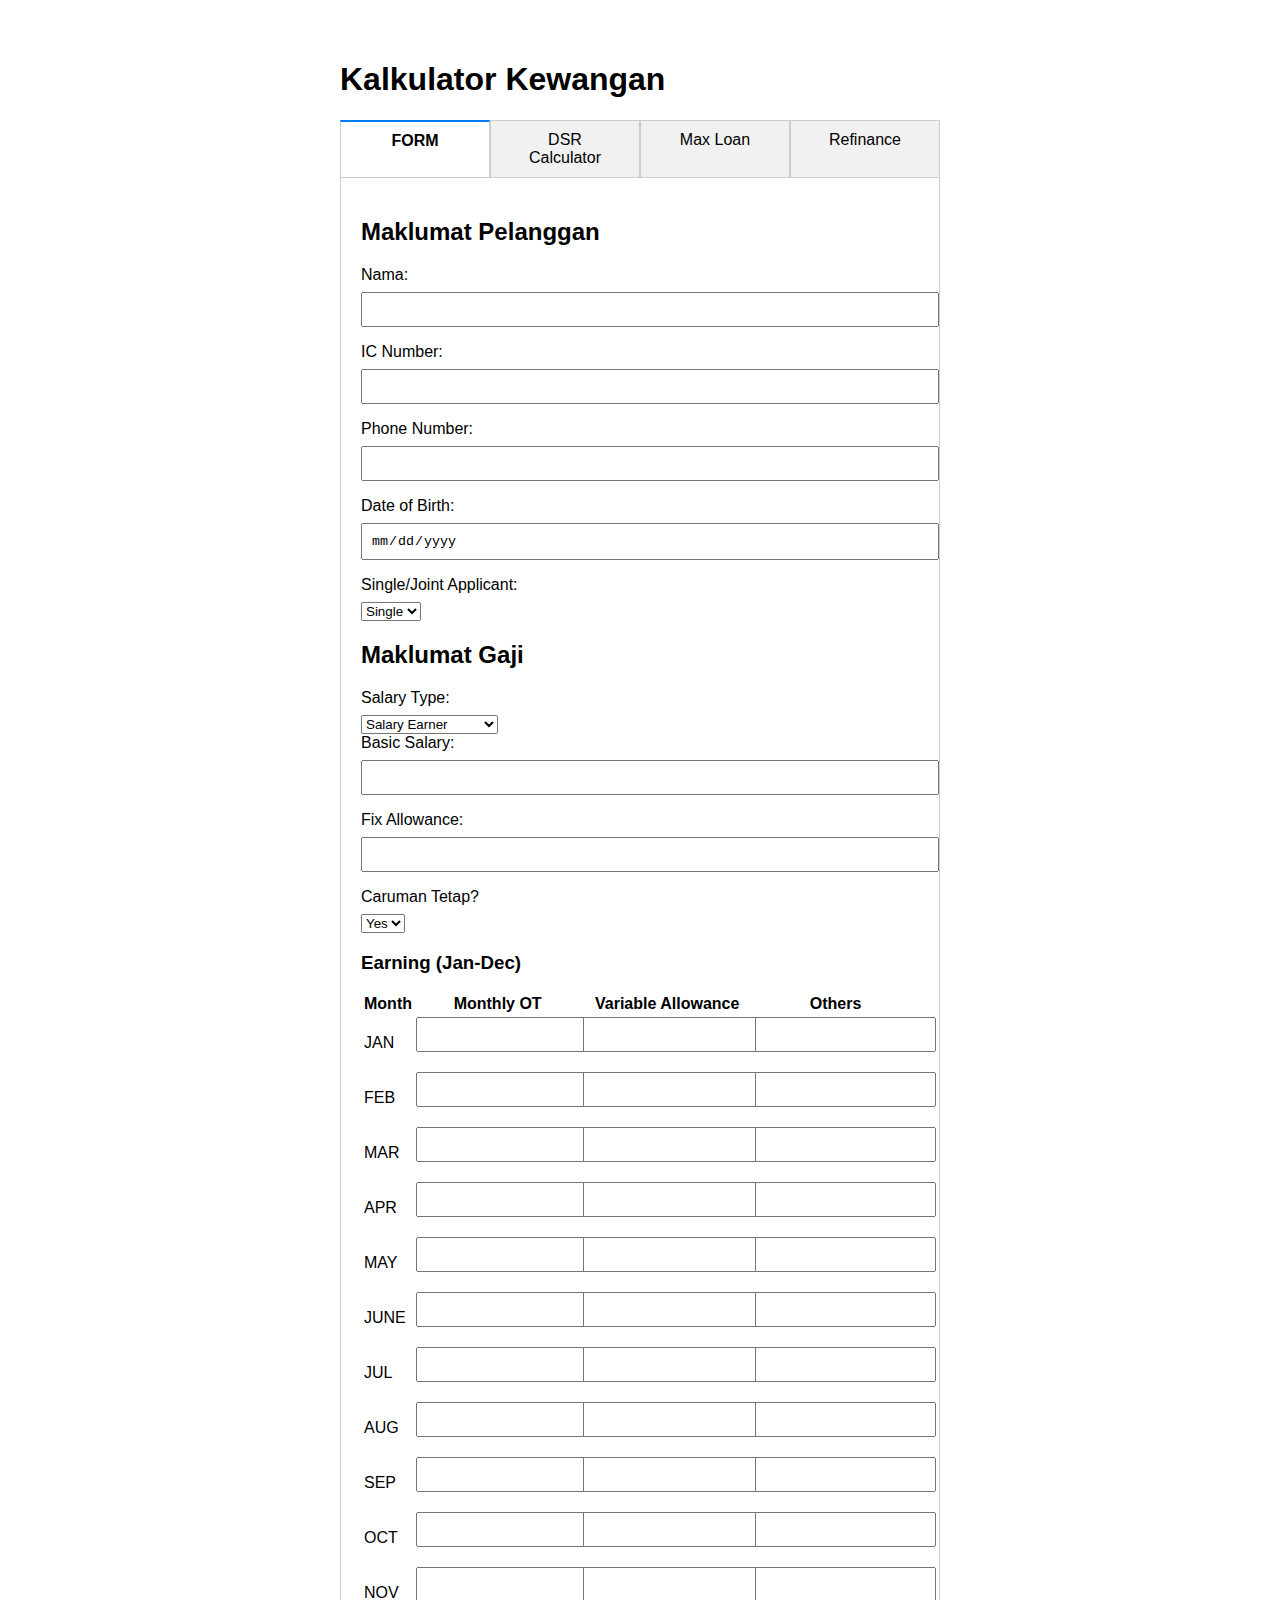
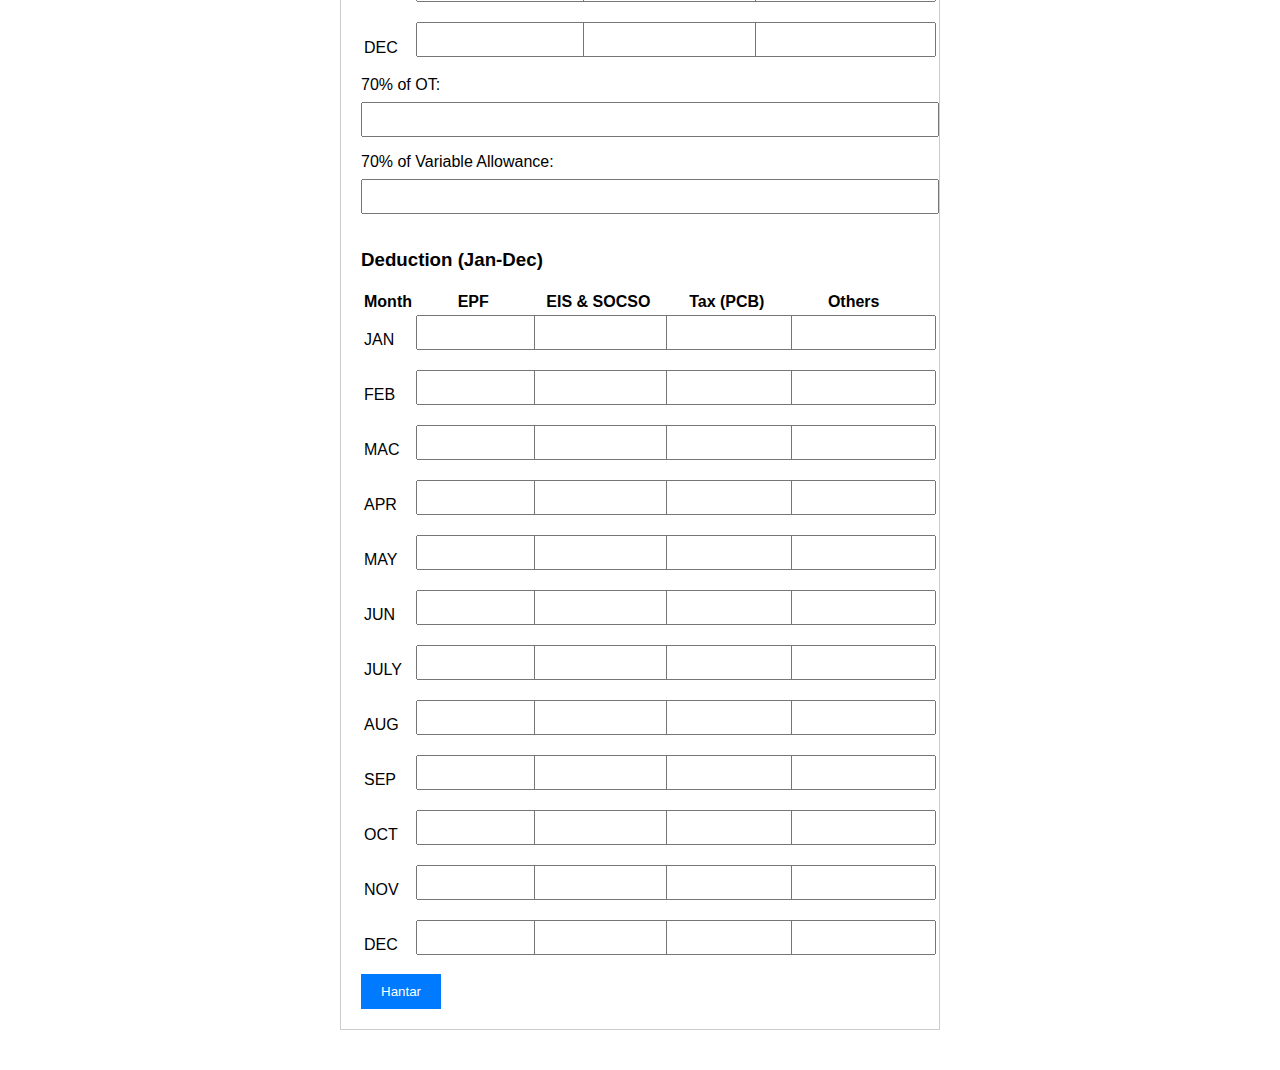
==== index.html @ c4d08296 "Pisahkan kod kepada fail dan folder untuk setiap ruangan" ====
<!DOCTYPE html>
<html lang="ms">
<head>
    <meta charset="UTF-8">
    <meta name="viewport" content="width=device-width, initial-scale=1.0">
    <title>Kalkulator Kewangan</title>
    <link rel="stylesheet" href="styles/main.css">
</head>
<body>
    <div class="container">
        <h1>Kalkulator Kewangan</h1>
        <div class="tabs">
            <div class="tab tab-active" onclick="openTab(event, 'form')">FORM</div>
            <div class="tab" onclick="openTab(event, 'dsr')">DSR Calculator</div>
            <div class="tab" onclick="openTab(event, 'max-loan')">Max Loan</div>
            <div class="tab" onclick="openTab(event, 'refinance')">Refinance</div>
        </div>

        <div id="form" class="tab-content content-active">
            <form id="form-data">
                <h2>Maklumat Pelanggan</h2>
                <label for="nama">Nama:</label>
                <input type="text" id="nama" name="nama" required>

                <label for="ic-number">IC Number:</label>
                <input type="text" id="ic-number" name="ic-number" required>

                <label for="phone-number">Phone Number:</label>
                <input type="text" id="phone-number" name="phone-number" required>

                <label for="dob">Date of Birth:</label>
                <input type="date" id="dob" name="dob" readonly>

                <label for="joint-applicant">Single/Joint Applicant:</label>
                <select id="joint-applicant" name="joint-applicant" onchange="toggleJointApplicant()">
                    <option value="single">Single</option>
                    <option value="joint">Joint</option>
                </select>

                <div id="joint-applicant-fields" style="display: none;">
                    <label for="spouse-name">Spouse Name:</label>
                    <input type="text" id="spouse-name" name="spouse-name">

                    <label for="spouse-ic-number">Spouse IC Number:</label>
                    <input type="text" id="spouse-ic-number" name="spouse-ic-number">

                    <label for="spouse-dob">Spouse Date of Birth:</label>
                    <input type="date" id="spouse-dob" name="spouse-dob" readonly>

                    <h2>Maklumat Gaji Pasangan</h2>
                    <label for="spouse-salary-type">Salary Type:</label>
                    <select id="spouse-salary-type" name="spouse-salary-type">
                        <option value="salary-earner">Salary Earner</option>
                        <option value="commission-based">Commission Based</option>
                        <option value="self-employed">Self Employed</option>
                    </select>

                    <label for="spouse-basic-salary">Spouse Basic Salary:</label>
                    <input type="number" id="spouse-basic-salary" name="spouse-basic-salary">

                    <label for="spouse-fix-allowance">Fix Allowance:</label>
                    <input type="number" id="spouse-fix-allowance" name="spouse-fix-allowance">

                    <label for="spouse-caruman-tetap">Caruman Tetap?</label>
                    <select id="spouse-caruman-tetap" name="spouse-caruman-tetap">
                        <option value="yes">Yes</option>
                        <option value="no">No</option>
                    </select>

                    <h3>Spouse Earning (Jan-Dec)</h3>
                    <table id="spouse-earning-table">
                        <thead>
                            <tr>
                                <th>Month</th>
                                <th>Monthly OT</th>
                                <th>Variable Allowance</th>
                                <th>Others</th>
                            </tr>
                        </thead>
                        <tbody>
                            <!-- Repeat this block for each month -->
                            <tr>
                                <td>JAN</td>
                                <td><input type="number" name="spouse-monthly-ot-jan"></td>
                                <td><input type="number" name="spouse-variable-allowance-jan"></td>
                                <td><input type="number" name="spouse-others-jan"></td>
                            </tr>
                            <tr>
                                <td>FEB</td>
                                <td><input type="number" name="spouse-monthly-ot-jan"></td>
                                <td><input type="number" name="spouse-variable-allowance-jan"></td>
                                <td><input type="number" name="spouse-others-jan"></td>
                            </tr>
                            <tr>
                                <td>MAR</td>
                                <td><input type="number" name="spouse-monthly-ot-jan"></td>
                                <td><input type="number" name="spouse-variable-allowance-jan"></td>
                                <td><input type="number" name="spouse-others-jan"></td>
                            </tr>
                            <tr>
                                <td>APR</td>
                                <td><input type="number" name="spouse-monthly-ot-jan"></td>
                                <td><input type="number" name="spouse-variable-allowance-jan"></td>
                                <td><input type="number" name="spouse-others-jan"></td>
                            </tr>
                            <tr>
                                <td>MAY</td>
                                <td><input type="number" name="spouse-monthly-ot-jan"></td>
                                <td><input type="number" name="spouse-variable-allowance-jan"></td>
                                <td><input type="number" name="spouse-others-jan"></td>
                            </tr>
                            <tr>
                                <td>JUNE</td>
                                <td><input type="number" name="spouse-monthly-ot-jan"></td>
                                <td><input type="number" name="spouse-variable-allowance-jan"></td>
                                <td><input type="number" name="spouse-others-jan"></td>
                            </tr>
                            <tr>
                                <td>JUL</td>
                                <td><input type="number" name="spouse-monthly-ot-jan"></td>
                                <td><input type="number" name="spouse-variable-allowance-jan"></td>
                                <td><input type="number" name="spouse-others-jan"></td>
                            </tr>
                            <tr>
                                <td>AUG</td>
                                <td><input type="number" name="spouse-monthly-ot-jan"></td>
                                <td><input type="number" name="spouse-variable-allowance-jan"></td>
                                <td><input type="number" name="spouse-others-jan"></td>
                            </tr>
                            <tr>
                                <td>SEP</td>
                                <td><input type="number" name="spouse-monthly-ot-jan"></td>
                                <td><input type="number" name="spouse-variable-allowance-jan"></td>
                                <td><input type="number" name="spouse-others-jan"></td>
                            </tr>
                            <tr>
                                <td>OCT</td>
                                <td><input type="number" name="spouse-monthly-ot-jan"></td>
                                <td><input type="number" name="spouse-variable-allowance-jan"></td>
                                <td><input type="number" name="spouse-others-jan"></td>
                            </tr>
                            <tr>
                                <td>NOV</td>
                                <td><input type="number" name="spouse-monthly-ot-jan"></td>
                                <td><input type="number" name="spouse-variable-allowance-jan"></td>
                                <td><input type="number" name="spouse-others-jan"></td>
                            </tr>
                            <tr>
                                <td>DEC</td>
                                <td><input type="number" name="spouse-monthly-ot-jan"></td>
                                <td><input type="number" name="spouse-variable-allowance-jan"></td>
                                <td><input type="number" name="spouse-others-jan"></td>
                            </tr>
                            <!-- Repeat for other months -->
                        </tbody>
                    </table>

                    <label for="spouse-total-ot">70% of OT:</label>
                    <input type="number" id="spouse-total-ot" name="spouse-total-ot" readonly>

                    <label for="spouse-total-variable-allowance">70% of Variable Allowance:</label>
                    <input type="number" id="spouse-total-variable-allowance" name="spouse-total-variable-allowance" readonly>

                    <h3>Spouse Deduction (Jan-Dec)</h3>
                    <table id="spouse-deduction-table">
                        <thead>
                            <tr>
                                <th>Month</th>
                                <th>EPF</th>
                                <th>EIS & SOCSO</th>
                                <th>Tax (PCB)</th>
                                <th>Others</th>
                            </tr>
                        </thead>
                        <tbody>
                            <!-- Repeat this block for each month -->
                            <tr>
                                <td>JAN</td>
                                <td><input type="number" name="spouse-epf-jan"></td>
                                <td><input type="number" name="spouse-eis-socso-jan"></td>
                                <td><input type="number" name="spouse-tax-jan"></td>
                                <td><input type="number" name="spouse-deduction-others-jan"></td>
                            </tr>
                            <tr>
                                <td>FEB</td>
                                <td><input type="number" name="spouse-epf-jan"></td>
                                <td><input type="number" name="spouse-eis-socso-jan"></td>
                                <td><input type="number" name="spouse-tax-jan"></td>
                                <td><input type="number" name="spouse-deduction-others-jan"></td>
                            </tr>
                            <tr>
                                <td>MAR</td>
                                <td><input type="number" name="spouse-epf-jan"></td>
                                <td><input type="number" name="spouse-eis-socso-jan"></td>
                                <td><input type="number" name="spouse-tax-jan"></td>
                                <td><input type="number" name="spouse-deduction-others-jan"></td>
                            </tr>
                            <tr>
                                <td>APR</td>
                                <td><input type="number" name="spouse-epf-jan"></td>
                                <td><input type="number" name="spouse-eis-socso-jan"></td>
                                <td><input type="number" name="spouse-tax-jan"></td>
                                <td><input type="number" name="spouse-deduction-others-jan"></td>
                            </tr>
                            <tr>
                                <td>MAY</td>
                                <td><input type="number" name="spouse-epf-jan"></td>
                                <td><input type="number" name="spouse-eis-socso-jan"></td>
                                <td><input type="number" name="spouse-tax-jan"></td>
                                <td><input type="number" name="spouse-deduction-others-jan"></td>
                            </tr>
                            <tr>
                                <td>JUNE</td>
                                <td><input type="number" name="spouse-epf-jan"></td>
                                <td><input type="number" name="spouse-eis-socso-jan"></td>
                                <td><input type="number" name="spouse-tax-jan"></td>
                                <td><input type="number" name="spouse-deduction-others-jan"></td>
                            </tr>
                            <tr>
                                <td>JULY</td>
                                <td><input type="number" name="spouse-epf-jan"></td>
                                <td><input type="number" name="spouse-eis-socso-jan"></td>
                                <td><input type="number" name="spouse-tax-jan"></td>
                                <td><input type="number" name="spouse-deduction-others-jan"></td>
                            </tr>
                            <tr>
                                <td>AUG</td>
                                <td><input type="number" name="spouse-epf-jan"></td>
                                <td><input type="number" name="spouse-eis-socso-jan"></td>
                                <td><input type="number" name="spouse-tax-jan"></td>
                                <td><input type="number" name="spouse-deduction-others-jan"></td>
                            </tr>
                            <tr>
                                <td>SEP</td>
                                <td><input type="number" name="spouse-epf-jan"></td>
                                <td><input type="number" name="spouse-eis-socso-jan"></td>
                                <td><input type="number" name="spouse-tax-jan"></td>
                                <td><input type="number" name="spouse-deduction-others-jan"></td>
                            </tr>
                            <tr>
                                <td>OCT</td>
                                <td><input type="number" name="spouse-epf-jan"></td>
                                <td><input type="number" name="spouse-eis-socso-jan"></td>
                                <td><input type="number" name="spouse-tax-jan"></td>
                                <td><input type="number" name="spouse-deduction-others-jan"></td>
                            </tr>
                            <tr>
                                <td>NOV</td>
                                <td><input type="number" name="spouse-epf-jan"></td>
                                <td><input type="number" name="spouse-eis-socso-jan"></td>
                                <td><input type="number" name="spouse-tax-jan"></td>
                                <td><input type="number" name="spouse-deduction-others-jan"></td>
                            </tr>
                            <tr>
                                <td>DEC</td>
                                <td><input type="number" name="spouse-epf-jan"></td>
                                <td><input type="number" name="spouse-eis-socso-jan"></td>
                                <td><input type="number" name="spouse-tax-jan"></td>
                                <td><input type="number" name="spouse-deduction-others-jan"></td>
                            </tr>
                            <!-- Repeat for other months -->
                        </tbody>
                    </table>
                </div>

                <h2>Maklumat Gaji</h2>
                <label for="salary-type">Salary Type:</label>
                <select id="salary-type" name="salary-type">
                    <option value="salary-earner">Salary Earner</option>
                    <option value="commission-based">Commission Based</option>
                    <option value="self-employed">Self Employed</option>
                </select>

                <label for="basic-salary">Basic Salary:</label>
                <input type="number" id="basic-salary" name="basic-salary" required>

                <label for="fix-allowance">Fix Allowance:</label>
                <input type="number" id="fix-allowance" name="fix-allowance">

                <label for="caruman-tetap">Caruman Tetap?</label>
                <select id="caruman-tetap" name="caruman-tetap">
                    <option value="yes">Yes</option>
                    <option value="no">No</option>
                </select>

                <h3>Earning (Jan-Dec)</h3>
                <table id="earning-table">
                    <thead>
                        <tr>
                            <th>Month</th>
                            <th>Monthly OT</th>
                            <th>Variable Allowance</th>
                            <th>Others</th>
                        </tr>
                    </thead>
                    <tbody>
                        <!-- Repeat this block for each month -->
                        <tr>
                            <td>JAN</td>
                            <td><input type="number" name="monthly-ot-jan"></td>
                            <td><input type="number" name="variable-allowance-jan"></td>
                            <td><input type="number" name="others-jan"></td>
                        </tr>
                        <tr>
                            <td>FEB</td>
                            <td><input type="number" name="monthly-ot-jan"></td>
                            <td><input type="number" name="variable-allowance-jan"></td>
                            <td><input type="number" name="others-jan"></td>
                        </tr>
                        <tr>
                            <td>MAR</td>
                            <td><input type="number" name="monthly-ot-jan"></td>
                            <td><input type="number" name="variable-allowance-jan"></td>
                            <td><input type="number" name="others-jan"></td>
                        </tr>
                        <tr>
                            <td>APR</td>
                            <td><input type="number" name="monthly-ot-jan"></td>
                            <td><input type="number" name="variable-allowance-jan"></td>
                            <td><input type="number" name="others-jan"></td>
                        </tr>
                        <tr>
                            <td>MAY</td>
                            <td><input type="number" name="monthly-ot-jan"></td>
                            <td><input type="number" name="variable-allowance-jan"></td>
                            <td><input type="number" name="others-jan"></td>
                        </tr>
                        <tr>
                            <td>JUNE</td>
                            <td><input type="number" name="monthly-ot-jan"></td>
                            <td><input type="number" name="variable-allowance-jan"></td>
                            <td><input type="number" name="others-jan"></td>
                        </tr>
                        <tr>
                            <td>JUL</td>
                            <td><input type="number" name="monthly-ot-jan"></td>
                            <td><input type="number" name="variable-allowance-jan"></td>
                            <td><input type="number" name="others-jan"></td>
                        </tr>
                        <tr>
                            <td>AUG</td>
                            <td><input type="number" name="monthly-ot-jan"></td>
                            <td><input type="number" name="variable-allowance-jan"></td>
                            <td><input type="number" name="others-jan"></td>
                        </tr>
                        <tr>
                            <td>SEP</td>
                            <td><input type="number" name="monthly-ot-jan"></td>
                            <td><input type="number" name="variable-allowance-jan"></td>
                            <td><input type="number" name="others-jan"></td>
                        </tr>
                        <tr>
                            <td>OCT</td>
                            <td><input type="number" name="monthly-ot-jan"></td>
                            <td><input type="number" name="variable-allowance-jan"></td>
                            <td><input type="number" name="others-jan"></td>
                        </tr>
                        <tr>
                            <td>NOV</td>
                            <td><input type="number" name="monthly-ot-jan"></td>
                            <td><input type="number" name="variable-allowance-jan"></td>
                            <td><input type="number" name="others-jan"></td>
                        </tr>
                        <tr>
                            <td>DEC</td>
                            <td><input type="number" name="monthly-ot-jan"></td>
                            <td><input type="number" name="variable-allowance-jan"></td>
                            <td><input type="number" name="others-jan"></td>
                        </tr>
                        <!-- Repeat for other months -->
                    </tbody>
                </table>

                <label for="total-ot">70% of OT:</label>
                <input type="number" id="total-ot" name="total-ot" readonly>

                <label for="total-variable-allowance">70% of Variable Allowance:</label>
                <input type="number" id="total-variable-allowance" name="total-variable-allowance" readonly>

                <h3>Deduction (Jan-Dec)</h3>
                <table id="deduction-table">
                    <thead>
                        <tr>
                            <th>Month</th>
                            <th>EPF</th>
                            <th>EIS & SOCSO</th>
                            <th>Tax (PCB)</th>
                            <th>Others</th>
                        </tr>
                    </thead>
                    <tbody>
                        <!-- Repeat this block for each month -->
                        <tr>
                            <td>JAN</td>
                            <td><input type="number" name="epf-jan"></td>
                            <td><input type="number" name="eis-socso-jan"></td>
                            <td><input type="number" name="tax-jan"></td>
                            <td><input type="number" name="deduction-others-jan"></td>
                        </tr>
                        <tr>
                            <td>FEB</td>
                            <td><input type="number" name="epf-jan"></td>
                            <td><input type="number" name="eis-socso-jan"></td>
                            <td><input type="number" name="tax-jan"></td>
                            <td><input type="number" name="deduction-others-jan"></td>
                        </tr>
                        <tr>
                            <td>MAC</td>
                            <td><input type="number" name="epf-jan"></td>
                            <td><input type="number" name="eis-socso-jan"></td>
                            <td><input type="number" name="tax-jan"></td>
                            <td><input type="number" name="deduction-others-jan"></td>
                        </tr>
                        <tr>
                            <td>APR</td>
                            <td><input type="number" name="epf-jan"></td>
                            <td><input type="number" name="eis-socso-jan"></td>
                            <td><input type="number" name="tax-jan"></td>
                            <td><input type="number" name="deduction-others-jan"></td>
                        </tr>
                        <tr>
                            <td>MAY</td>
                            <td><input type="number" name="epf-jan"></td>
                            <td><input type="number" name="eis-socso-jan"></td>
                            <td><input type="number" name="tax-jan"></td>
                            <td><input type="number" name="deduction-others-jan"></td>
                        </tr>
                        <tr>
                            <td>JUN</td>
                            <td><input type="number" name="epf-jan"></td>
                            <td><input type="number" name="eis-socso-jan"></td>
                            <td><input type="number" name="tax-jan"></td>
                            <td><input type="number" name="deduction-others-jan"></td>
                        </tr>
                        <tr>
                            <td>JULY</td>
                            <td><input type="number" name="epf-jan"></td>
                            <td><input type="number" name="eis-socso-jan"></td>
                            <td><input type="number" name="tax-jan"></td>
                            <td><input type="number" name="deduction-others-jan"></td>
                        </tr>
                        <tr>
                            <td>AUG</td>
                            <td><input type="number" name="epf-jan"></td>
                            <td><input type="number" name="eis-socso-jan"></td>
                            <td><input type="number" name="tax-jan"></td>
                            <td><input type="number" name="deduction-others-jan"></td>
                        </tr>
                        <tr>
                            <td>SEP</td>
                            <td><input type="number" name="epf-jan"></td>
                            <td><input type="number" name="eis-socso-jan"></td>
                            <td><input type="number" name="tax-jan"></td>
                            <td><input type="number" name="deduction-others-jan"></td>
                        </tr>
                        <tr>
                            <td>OCT</td>
                            <td><input type="number" name="epf-jan"></td>
                            <td><input type="number" name="eis-socso-jan"></td>
                            <td><input type="number" name="tax-jan"></td>
                            <td><input type="number" name="deduction-others-jan"></td>
                        </tr>
                        <tr>
                            <td>NOV</td>
                            <td><input type="number" name="epf-jan"></td>
                            <td><input type="number" name="eis-socso-jan"></td>
                            <td><input type="number" name="tax-jan"></td>
                            <td><input type="number" name="deduction-others-jan"></td>
                        </tr>
                        <tr>
                            <td>DEC</td>
                            <td><input type="number" name="epf-jan"></td>
                            <td><input type="number" name="eis-socso-jan"></td>
                            <td><input type="number" name="tax-jan"></td>
                            <td><input type="number" name="deduction-others-jan"></td>
                        </tr>
                        <!-- Repeat for other months -->
                    </tbody>
                </table>

                <button type="button" onclick="submitForm()">Hantar</button>
            </form>
        </div>

        <div id="dsr" class="tab-content">
            <!-- Kandungan DSR Calculator -->
        </div>

        <div id="max-loan" class="tab-content">
            <!-- Kandungan Max Loan -->
        </div>

        <div id="refinance" class="tab-content">
            <!-- Kandungan Refinance -->
        </div>
    </div>

    <script src="scripts/main.js"></script>
    <script src="scripts/form.js"></script>
</body>
</html>
---- styles/main.css ----
body {
    font-family: Arial, sans-serif;
    margin: 20px;
    padding: 20px;
}
.container {
    max-width: 600px;
    margin: auto;
}
.tabs {
    display: flex;
    cursor: pointer;
}
.tab {
    padding: 10px 20px;
    border: 1px solid #ccc;
    border-bottom: none;
    background-color: #f1f1f1;
    flex: 1;
    text-align: center;
}
.tab-content {
    border: 1px solid #ccc;
    padding: 20px;
    display: none;
}
.tab-active {
    background-color: white;
    border-top: 2px solid #007BFF;
    font-weight: bold;
}
.content-active {
    display: block;
}
label {
    display: block;
    margin-bottom: 8px;
}
input {
    width: 100%;
    padding: 8px;
    margin-bottom: 16px;
}
button {
    padding: 10px 20px;
    background-color: #007BFF;
    color: white;
    border: none;
    cursor: pointer;
}
button:hover {
    background-color: #0056b3;
}
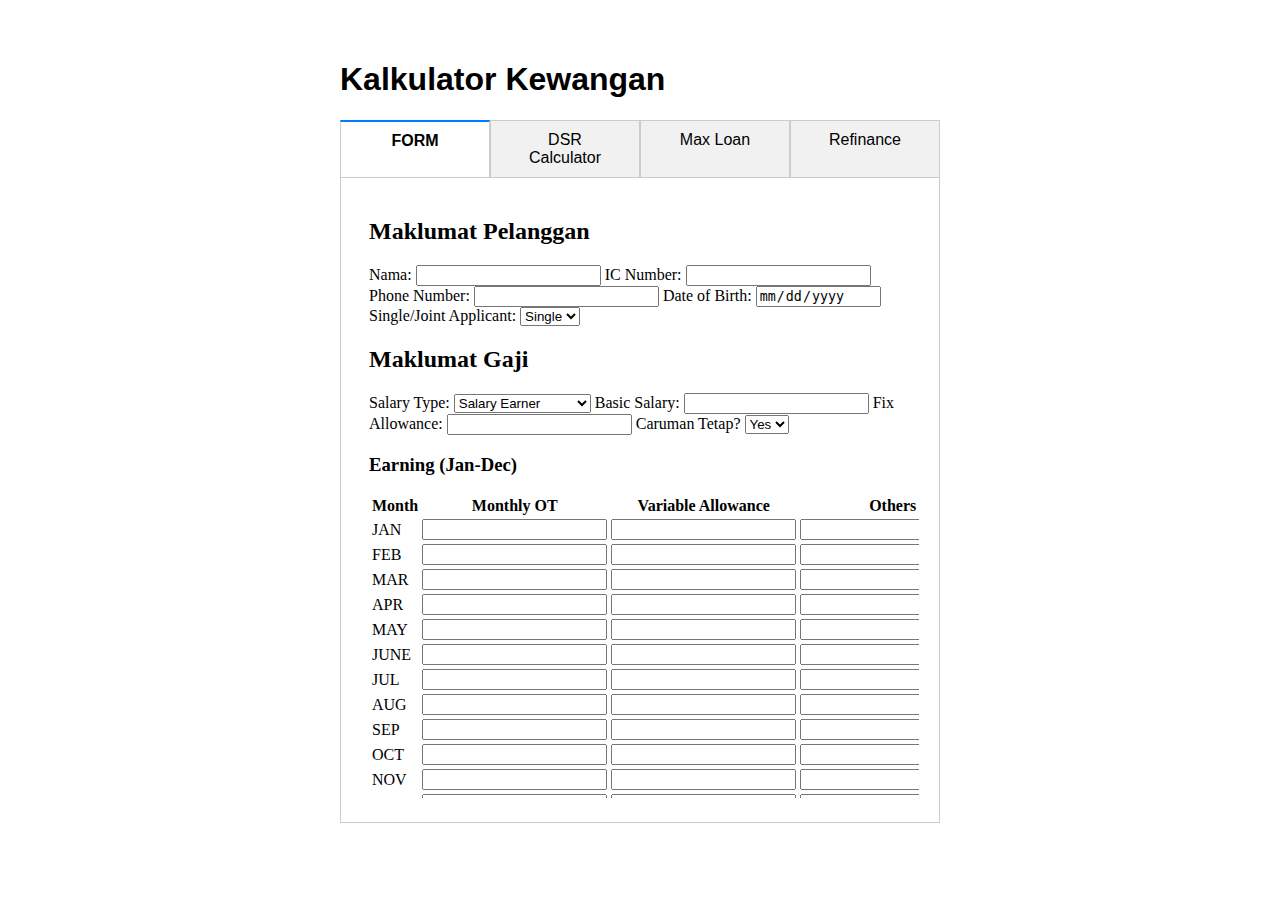
==== commit 28b5de39: "Pisahkan kod ikut file" ====
--- a/index.html
+++ b/index.html
@@ -17,485 +17,22 @@
         </div>
 
         <div id="form" class="tab-content content-active">
-            <form id="form-data">
-                <h2>Maklumat Pelanggan</h2>
-                <label for="nama">Nama:</label>
-                <input type="text" id="nama" name="nama" required>
-
-                <label for="ic-number">IC Number:</label>
-                <input type="text" id="ic-number" name="ic-number" required>
-
-                <label for="phone-number">Phone Number:</label>
-                <input type="text" id="phone-number" name="phone-number" required>
-
-                <label for="dob">Date of Birth:</label>
-                <input type="date" id="dob" name="dob" readonly>
-
-                <label for="joint-applicant">Single/Joint Applicant:</label>
-                <select id="joint-applicant" name="joint-applicant" onchange="toggleJointApplicant()">
-                    <option value="single">Single</option>
-                    <option value="joint">Joint</option>
-                </select>
-
-                <div id="joint-applicant-fields" style="display: none;">
-                    <label for="spouse-name">Spouse Name:</label>
-                    <input type="text" id="spouse-name" name="spouse-name">
-
-                    <label for="spouse-ic-number">Spouse IC Number:</label>
-                    <input type="text" id="spouse-ic-number" name="spouse-ic-number">
-
-                    <label for="spouse-dob">Spouse Date of Birth:</label>
-                    <input type="date" id="spouse-dob" name="spouse-dob" readonly>
-
-                    <h2>Maklumat Gaji Pasangan</h2>
-                    <label for="spouse-salary-type">Salary Type:</label>
-                    <select id="spouse-salary-type" name="spouse-salary-type">
-                        <option value="salary-earner">Salary Earner</option>
-                        <option value="commission-based">Commission Based</option>
-                        <option value="self-employed">Self Employed</option>
-                    </select>
-
-                    <label for="spouse-basic-salary">Spouse Basic Salary:</label>
-                    <input type="number" id="spouse-basic-salary" name="spouse-basic-salary">
-
-                    <label for="spouse-fix-allowance">Fix Allowance:</label>
-                    <input type="number" id="spouse-fix-allowance" name="spouse-fix-allowance">
-
-                    <label for="spouse-caruman-tetap">Caruman Tetap?</label>
-                    <select id="spouse-caruman-tetap" name="spouse-caruman-tetap">
-                        <option value="yes">Yes</option>
-                        <option value="no">No</option>
-                    </select>
-
-                    <h3>Spouse Earning (Jan-Dec)</h3>
-                    <table id="spouse-earning-table">
-                        <thead>
-                            <tr>
-                                <th>Month</th>
-                                <th>Monthly OT</th>
-                                <th>Variable Allowance</th>
-                                <th>Others</th>
-                            </tr>
-                        </thead>
-                        <tbody>
-                            <!-- Repeat this block for each month -->
-                            <tr>
-                                <td>JAN</td>
-                                <td><input type="number" name="spouse-monthly-ot-jan"></td>
-                                <td><input type="number" name="spouse-variable-allowance-jan"></td>
-                                <td><input type="number" name="spouse-others-jan"></td>
-                            </tr>
-                            <tr>
-                                <td>FEB</td>
-                                <td><input type="number" name="spouse-monthly-ot-jan"></td>
-                                <td><input type="number" name="spouse-variable-allowance-jan"></td>
-                                <td><input type="number" name="spouse-others-jan"></td>
-                            </tr>
-                            <tr>
-                                <td>MAR</td>
-                                <td><input type="number" name="spouse-monthly-ot-jan"></td>
-                                <td><input type="number" name="spouse-variable-allowance-jan"></td>
-                                <td><input type="number" name="spouse-others-jan"></td>
-                            </tr>
-                            <tr>
-                                <td>APR</td>
-                                <td><input type="number" name="spouse-monthly-ot-jan"></td>
-                                <td><input type="number" name="spouse-variable-allowance-jan"></td>
-                                <td><input type="number" name="spouse-others-jan"></td>
-                            </tr>
-                            <tr>
-                                <td>MAY</td>
-                                <td><input type="number" name="spouse-monthly-ot-jan"></td>
-                                <td><input type="number" name="spouse-variable-allowance-jan"></td>
-                                <td><input type="number" name="spouse-others-jan"></td>
-                            </tr>
-                            <tr>
-                                <td>JUNE</td>
-                                <td><input type="number" name="spouse-monthly-ot-jan"></td>
-                                <td><input type="number" name="spouse-variable-allowance-jan"></td>
-                                <td><input type="number" name="spouse-others-jan"></td>
-                            </tr>
-                            <tr>
-                                <td>JUL</td>
-                                <td><input type="number" name="spouse-monthly-ot-jan"></td>
-                                <td><input type="number" name="spouse-variable-allowance-jan"></td>
-                                <td><input type="number" name="spouse-others-jan"></td>
-                            </tr>
-                            <tr>
-                                <td>AUG</td>
-                                <td><input type="number" name="spouse-monthly-ot-jan"></td>
-                                <td><input type="number" name="spouse-variable-allowance-jan"></td>
-                                <td><input type="number" name="spouse-others-jan"></td>
-                            </tr>
-                            <tr>
-                                <td>SEP</td>
-                                <td><input type="number" name="spouse-monthly-ot-jan"></td>
-                                <td><input type="number" name="spouse-variable-allowance-jan"></td>
-                                <td><input type="number" name="spouse-others-jan"></td>
-                            </tr>
-                            <tr>
-                                <td>OCT</td>
-                                <td><input type="number" name="spouse-monthly-ot-jan"></td>
-                                <td><input type="number" name="spouse-variable-allowance-jan"></td>
-                                <td><input type="number" name="spouse-others-jan"></td>
-                            </tr>
-                            <tr>
-                                <td>NOV</td>
-                                <td><input type="number" name="spouse-monthly-ot-jan"></td>
-                                <td><input type="number" name="spouse-variable-allowance-jan"></td>
-                                <td><input type="number" name="spouse-others-jan"></td>
-                            </tr>
-                            <tr>
-                                <td>DEC</td>
-                                <td><input type="number" name="spouse-monthly-ot-jan"></td>
-                                <td><input type="number" name="spouse-variable-allowance-jan"></td>
-                                <td><input type="number" name="spouse-others-jan"></td>
-                            </tr>
-                            <!-- Repeat for other months -->
-                        </tbody>
-                    </table>
-
-                    <label for="spouse-total-ot">70% of OT:</label>
-                    <input type="number" id="spouse-total-ot" name="spouse-total-ot" readonly>
-
-                    <label for="spouse-total-variable-allowance">70% of Variable Allowance:</label>
-                    <input type="number" id="spouse-total-variable-allowance" name="spouse-total-variable-allowance" readonly>
-
-                    <h3>Spouse Deduction (Jan-Dec)</h3>
-                    <table id="spouse-deduction-table">
-                        <thead>
-                            <tr>
-                                <th>Month</th>
-                                <th>EPF</th>
-                                <th>EIS & SOCSO</th>
-                                <th>Tax (PCB)</th>
-                                <th>Others</th>
-                            </tr>
-                        </thead>
-                        <tbody>
-                            <!-- Repeat this block for each month -->
-                            <tr>
-                                <td>JAN</td>
-                                <td><input type="number" name="spouse-epf-jan"></td>
-                                <td><input type="number" name="spouse-eis-socso-jan"></td>
-                                <td><input type="number" name="spouse-tax-jan"></td>
-                                <td><input type="number" name="spouse-deduction-others-jan"></td>
-                            </tr>
-                            <tr>
-                                <td>FEB</td>
-                                <td><input type="number" name="spouse-epf-jan"></td>
-                                <td><input type="number" name="spouse-eis-socso-jan"></td>
-                                <td><input type="number" name="spouse-tax-jan"></td>
-                                <td><input type="number" name="spouse-deduction-others-jan"></td>
-                            </tr>
-                            <tr>
-                                <td>MAR</td>
-                                <td><input type="number" name="spouse-epf-jan"></td>
-                                <td><input type="number" name="spouse-eis-socso-jan"></td>
-                                <td><input type="number" name="spouse-tax-jan"></td>
-                                <td><input type="number" name="spouse-deduction-others-jan"></td>
-                            </tr>
-                            <tr>
-                                <td>APR</td>
-                                <td><input type="number" name="spouse-epf-jan"></td>
-                                <td><input type="number" name="spouse-eis-socso-jan"></td>
-                                <td><input type="number" name="spouse-tax-jan"></td>
-                                <td><input type="number" name="spouse-deduction-others-jan"></td>
-                            </tr>
-                            <tr>
-                                <td>MAY</td>
-                                <td><input type="number" name="spouse-epf-jan"></td>
-                                <td><input type="number" name="spouse-eis-socso-jan"></td>
-                                <td><input type="number" name="spouse-tax-jan"></td>
-                                <td><input type="number" name="spouse-deduction-others-jan"></td>
-                            </tr>
-                            <tr>
-                                <td>JUNE</td>
-                                <td><input type="number" name="spouse-epf-jan"></td>
-                                <td><input type="number" name="spouse-eis-socso-jan"></td>
-                                <td><input type="number" name="spouse-tax-jan"></td>
-                                <td><input type="number" name="spouse-deduction-others-jan"></td>
-                            </tr>
-                            <tr>
-                                <td>JULY</td>
-                                <td><input type="number" name="spouse-epf-jan"></td>
-                                <td><input type="number" name="spouse-eis-socso-jan"></td>
-                                <td><input type="number" name="spouse-tax-jan"></td>
-                                <td><input type="number" name="spouse-deduction-others-jan"></td>
-                            </tr>
-                            <tr>
-                                <td>AUG</td>
-                                <td><input type="number" name="spouse-epf-jan"></td>
-                                <td><input type="number" name="spouse-eis-socso-jan"></td>
-                                <td><input type="number" name="spouse-tax-jan"></td>
-                                <td><input type="number" name="spouse-deduction-others-jan"></td>
-                            </tr>
-                            <tr>
-                                <td>SEP</td>
-                                <td><input type="number" name="spouse-epf-jan"></td>
-                                <td><input type="number" name="spouse-eis-socso-jan"></td>
-                                <td><input type="number" name="spouse-tax-jan"></td>
-                                <td><input type="number" name="spouse-deduction-others-jan"></td>
-                            </tr>
-                            <tr>
-                                <td>OCT</td>
-                                <td><input type="number" name="spouse-epf-jan"></td>
-                                <td><input type="number" name="spouse-eis-socso-jan"></td>
-                                <td><input type="number" name="spouse-tax-jan"></td>
-                                <td><input type="number" name="spouse-deduction-others-jan"></td>
-                            </tr>
-                            <tr>
-                                <td>NOV</td>
-                                <td><input type="number" name="spouse-epf-jan"></td>
-                                <td><input type="number" name="spouse-eis-socso-jan"></td>
-                                <td><input type="number" name="spouse-tax-jan"></td>
-                                <td><input type="number" name="spouse-deduction-others-jan"></td>
-                            </tr>
-                            <tr>
-                                <td>DEC</td>
-                                <td><input type="number" name="spouse-epf-jan"></td>
-                                <td><input type="number" name="spouse-eis-socso-jan"></td>
-                                <td><input type="number" name="spouse-tax-jan"></td>
-                                <td><input type="number" name="spouse-deduction-others-jan"></td>
-                            </tr>
-                            <!-- Repeat for other months -->
-                        </tbody>
-                    </table>
-                </div>
-
-                <h2>Maklumat Gaji</h2>
-                <label for="salary-type">Salary Type:</label>
-                <select id="salary-type" name="salary-type">
-                    <option value="salary-earner">Salary Earner</option>
-                    <option value="commission-based">Commission Based</option>
-                    <option value="self-employed">Self Employed</option>
-                </select>
-
-                <label for="basic-salary">Basic Salary:</label>
-                <input type="number" id="basic-salary" name="basic-salary" required>
-
-                <label for="fix-allowance">Fix Allowance:</label>
-                <input type="number" id="fix-allowance" name="fix-allowance">
-
-                <label for="caruman-tetap">Caruman Tetap?</label>
-                <select id="caruman-tetap" name="caruman-tetap">
-                    <option value="yes">Yes</option>
-                    <option value="no">No</option>
-                </select>
-
-                <h3>Earning (Jan-Dec)</h3>
-                <table id="earning-table">
-                    <thead>
-                        <tr>
-                            <th>Month</th>
-                            <th>Monthly OT</th>
-                            <th>Variable Allowance</th>
-                            <th>Others</th>
-                        </tr>
-                    </thead>
-                    <tbody>
-                        <!-- Repeat this block for each month -->
-                        <tr>
-                            <td>JAN</td>
-                            <td><input type="number" name="monthly-ot-jan"></td>
-                            <td><input type="number" name="variable-allowance-jan"></td>
-                            <td><input type="number" name="others-jan"></td>
-                        </tr>
-                        <tr>
-                            <td>FEB</td>
-                            <td><input type="number" name="monthly-ot-jan"></td>
-                            <td><input type="number" name="variable-allowance-jan"></td>
-                            <td><input type="number" name="others-jan"></td>
-                        </tr>
-                        <tr>
-                            <td>MAR</td>
-                            <td><input type="number" name="monthly-ot-jan"></td>
-                            <td><input type="number" name="variable-allowance-jan"></td>
-                            <td><input type="number" name="others-jan"></td>
-                        </tr>
-                        <tr>
-                            <td>APR</td>
-                            <td><input type="number" name="monthly-ot-jan"></td>
-                            <td><input type="number" name="variable-allowance-jan"></td>
-                            <td><input type="number" name="others-jan"></td>
-                        </tr>
-                        <tr>
-                            <td>MAY</td>
-                            <td><input type="number" name="monthly-ot-jan"></td>
-                            <td><input type="number" name="variable-allowance-jan"></td>
-                            <td><input type="number" name="others-jan"></td>
-                        </tr>
-                        <tr>
-                            <td>JUNE</td>
-                            <td><input type="number" name="monthly-ot-jan"></td>
-                            <td><input type="number" name="variable-allowance-jan"></td>
-                            <td><input type="number" name="others-jan"></td>
-                        </tr>
-                        <tr>
-                            <td>JUL</td>
-                            <td><input type="number" name="monthly-ot-jan"></td>
-                            <td><input type="number" name="variable-allowance-jan"></td>
-                            <td><input type="number" name="others-jan"></td>
-                        </tr>
-                        <tr>
-                            <td>AUG</td>
-                            <td><input type="number" name="monthly-ot-jan"></td>
-                            <td><input type="number" name="variable-allowance-jan"></td>
-                            <td><input type="number" name="others-jan"></td>
-                        </tr>
-                        <tr>
-                            <td>SEP</td>
-                            <td><input type="number" name="monthly-ot-jan"></td>
-                            <td><input type="number" name="variable-allowance-jan"></td>
-                            <td><input type="number" name="others-jan"></td>
-                        </tr>
-                        <tr>
-                            <td>OCT</td>
-                            <td><input type="number" name="monthly-ot-jan"></td>
-                            <td><input type="number" name="variable-allowance-jan"></td>
-                            <td><input type="number" name="others-jan"></td>
-                        </tr>
-                        <tr>
-                            <td>NOV</td>
-                            <td><input type="number" name="monthly-ot-jan"></td>
-                            <td><input type="number" name="variable-allowance-jan"></td>
-                            <td><input type="number" name="others-jan"></td>
-                        </tr>
-                        <tr>
-                            <td>DEC</td>
-                            <td><input type="number" name="monthly-ot-jan"></td>
-                            <td><input type="number" name="variable-allowance-jan"></td>
-                            <td><input type="number" name="others-jan"></td>
-                        </tr>
-                        <!-- Repeat for other months -->
-                    </tbody>
-                </table>
-
-                <label for="total-ot">70% of OT:</label>
-                <input type="number" id="total-ot" name="total-ot" readonly>
-
-                <label for="total-variable-allowance">70% of Variable Allowance:</label>
-                <input type="number" id="total-variable-allowance" name="total-variable-allowance" readonly>
-
-                <h3>Deduction (Jan-Dec)</h3>
-                <table id="deduction-table">
-                    <thead>
-                        <tr>
-                            <th>Month</th>
-                            <th>EPF</th>
-                            <th>EIS & SOCSO</th>
-                            <th>Tax (PCB)</th>
-                            <th>Others</th>
-                        </tr>
-                    </thead>
-                    <tbody>
-                        <!-- Repeat this block for each month -->
-                        <tr>
-                            <td>JAN</td>
-                            <td><input type="number" name="epf-jan"></td>
-                            <td><input type="number" name="eis-socso-jan"></td>
-                            <td><input type="number" name="tax-jan"></td>
-                            <td><input type="number" name="deduction-others-jan"></td>
-                        </tr>
-                        <tr>
-                            <td>FEB</td>
-                            <td><input type="number" name="epf-jan"></td>
-                            <td><input type="number" name="eis-socso-jan"></td>
-                            <td><input type="number" name="tax-jan"></td>
-                            <td><input type="number" name="deduction-others-jan"></td>
-                        </tr>
-                        <tr>
-                            <td>MAC</td>
-                            <td><input type="number" name="epf-jan"></td>
-                            <td><input type="number" name="eis-socso-jan"></td>
-                            <td><input type="number" name="tax-jan"></td>
-                            <td><input type="number" name="deduction-others-jan"></td>
-                        </tr>
-                        <tr>
-                            <td>APR</td>
-                            <td><input type="number" name="epf-jan"></td>
-                            <td><input type="number" name="eis-socso-jan"></td>
-                            <td><input type="number" name="tax-jan"></td>
-                            <td><input type="number" name="deduction-others-jan"></td>
-                        </tr>
-                        <tr>
-                            <td>MAY</td>
-                            <td><input type="number" name="epf-jan"></td>
-                            <td><input type="number" name="eis-socso-jan"></td>
-                            <td><input type="number" name="tax-jan"></td>
-                            <td><input type="number" name="deduction-others-jan"></td>
-                        </tr>
-                        <tr>
-                            <td>JUN</td>
-                            <td><input type="number" name="epf-jan"></td>
-                            <td><input type="number" name="eis-socso-jan"></td>
-                            <td><input type="number" name="tax-jan"></td>
-                            <td><input type="number" name="deduction-others-jan"></td>
-                        </tr>
-                        <tr>
-                            <td>JULY</td>
-                            <td><input type="number" name="epf-jan"></td>
-                            <td><input type="number" name="eis-socso-jan"></td>
-                            <td><input type="number" name="tax-jan"></td>
-                            <td><input type="number" name="deduction-others-jan"></td>
-                        </tr>
-                        <tr>
-                            <td>AUG</td>
-                            <td><input type="number" name="epf-jan"></td>
-                            <td><input type="number" name="eis-socso-jan"></td>
-                            <td><input type="number" name="tax-jan"></td>
-                            <td><input type="number" name="deduction-others-jan"></td>
-                        </tr>
-                        <tr>
-                            <td>SEP</td>
-                            <td><input type="number" name="epf-jan"></td>
-                            <td><input type="number" name="eis-socso-jan"></td>
-                            <td><input type="number" name="tax-jan"></td>
-                            <td><input type="number" name="deduction-others-jan"></td>
-                        </tr>
-                        <tr>
-                            <td>OCT</td>
-                            <td><input type="number" name="epf-jan"></td>
-                            <td><input type="number" name="eis-socso-jan"></td>
-                            <td><input type="number" name="tax-jan"></td>
-                            <td><input type="number" name="deduction-others-jan"></td>
-                        </tr>
-                        <tr>
-                            <td>NOV</td>
-                            <td><input type="number" name="epf-jan"></td>
-                            <td><input type="number" name="eis-socso-jan"></td>
-                            <td><input type="number" name="tax-jan"></td>
-                            <td><input type="number" name="deduction-others-jan"></td>
-                        </tr>
-                        <tr>
-                            <td>DEC</td>
-                            <td><input type="number" name="epf-jan"></td>
-                            <td><input type="number" name="eis-socso-jan"></td>
-                            <td><input type="number" name="tax-jan"></td>
-                            <td><input type="number" name="deduction-others-jan"></td>
-                        </tr>
-                        <!-- Repeat for other months -->
-                    </tbody>
-                </table>
-
-                <button type="button" onclick="submitForm()">Hantar</button>
-            </form>
+            <object type="text/html" data="form/form.html" width="100%" height="600px"></object>
         </div>
 
         <div id="dsr" class="tab-content">
-            <!-- Kandungan DSR Calculator -->
+            <object type="text/html" data="dsr/dsr.html" width="100%" height="600px"></object>
         </div>
 
         <div id="max-loan" class="tab-content">
-            <!-- Kandungan Max Loan -->
+            <object type="text/html" data="max-loan/max-loan.html" width="100%" height="600px"></object>
         </div>
 
         <div id="refinance" class="tab-content">
-            <!-- Kandungan Refinance -->
+            <object type="text/html" data="refinance/refinance.html" width="100%" height="600px"></object>
         </div>
     </div>
 
     <script src="scripts/main.js"></script>
-    <script src="scripts/form.js"></script>
 </body>
-</html>+</html>
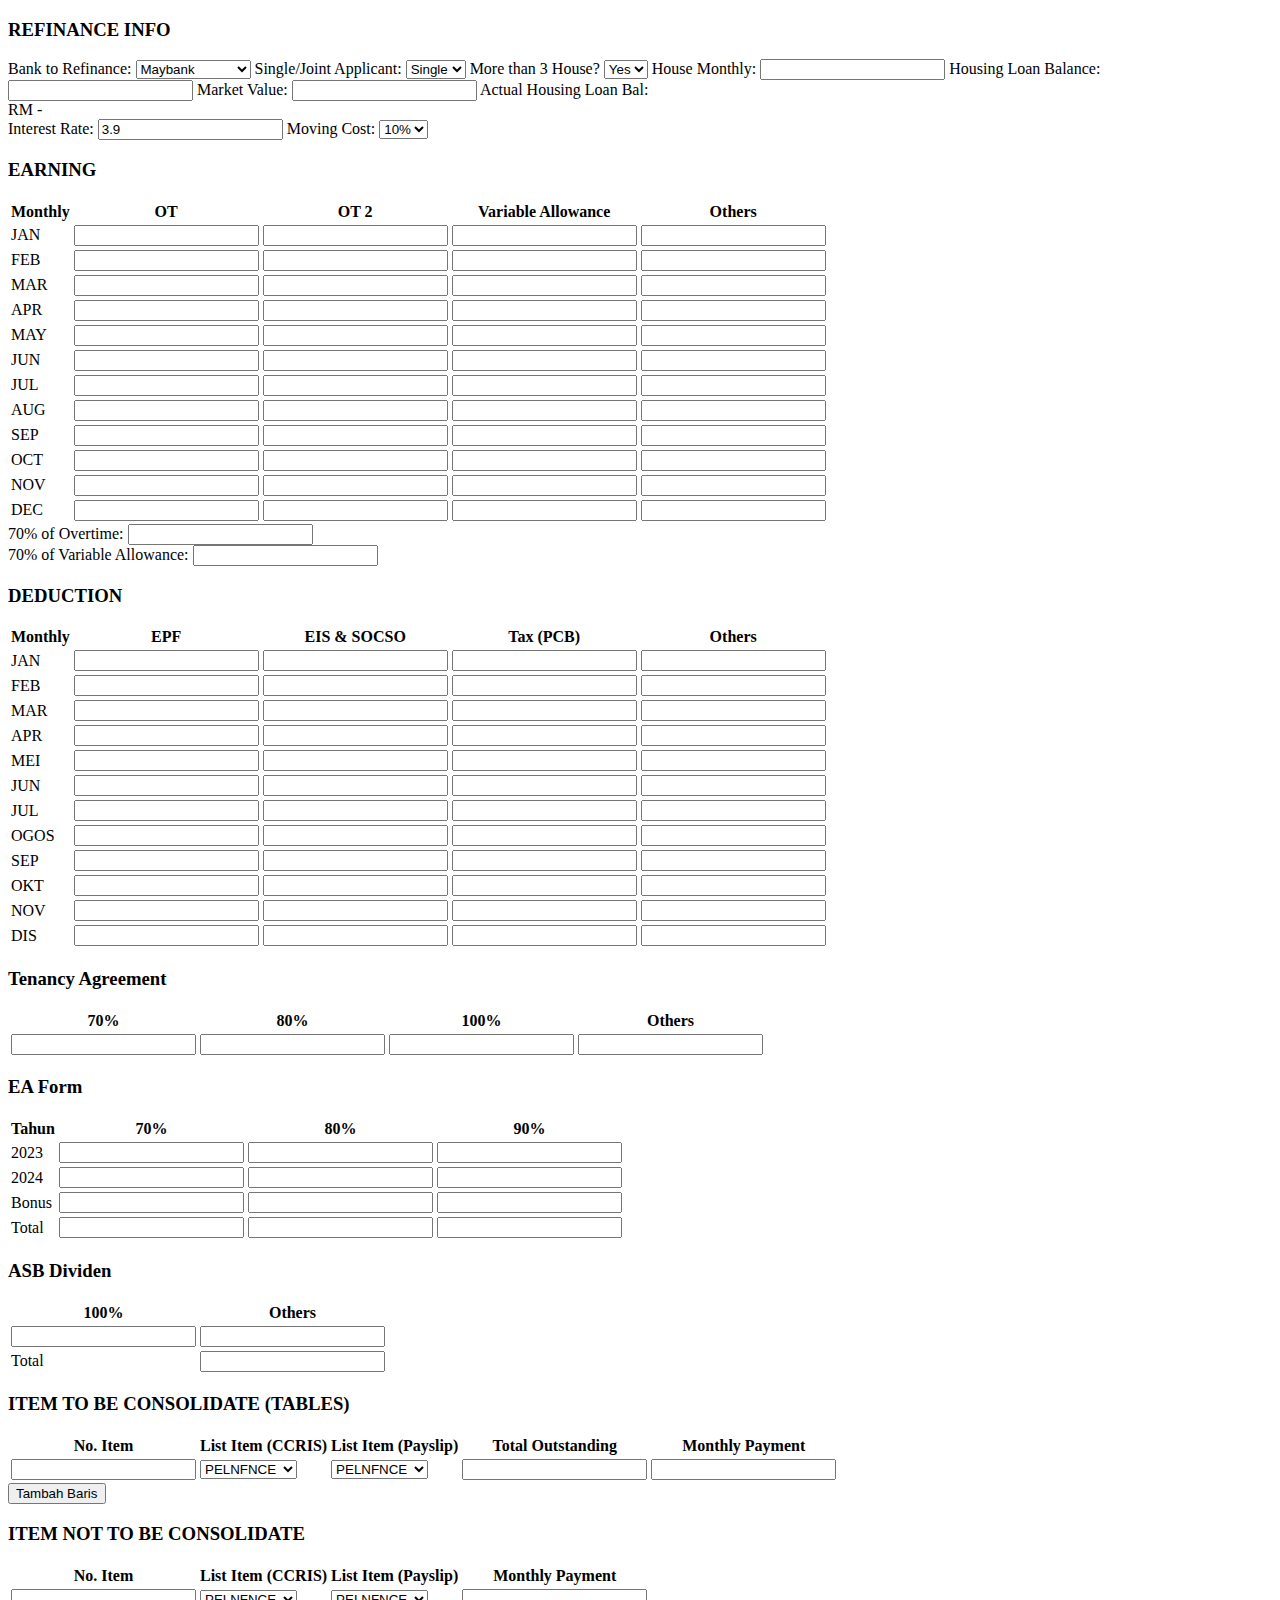
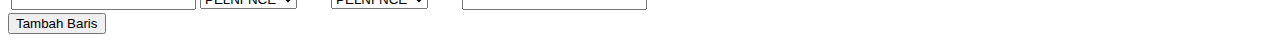
==== commit 113681ad: "Adjust View" ====
--- a/index.html
+++ b/index.html
@@ -1,38 +1,438 @@
 <!DOCTYPE html>
-<html lang="ms">
+<html lang="en">
 <head>
     <meta charset="UTF-8">
     <meta name="viewport" content="width=device-width, initial-scale=1.0">
-    <title>Kalkulator Kewangan</title>
-    <link rel="stylesheet" href="styles/main.css">
+    <title>DSR Calculator</title>
+    <link rel="stylesheet" href="styles/form.css">
 </head>
 <body>
-    <div class="container">
-        <h1>Kalkulator Kewangan</h1>
-        <div class="tabs">
-            <div class="tab tab-active" onclick="openTab(event, 'form')">FORM</div>
-            <div class="tab" onclick="openTab(event, 'dsr')">DSR Calculator</div>
-            <div class="tab" onclick="openTab(event, 'max-loan')">Max Loan</div>
-            <div class="tab" onclick="openTab(event, 'refinance')">Refinance</div>
+    <form id="form-data">
+        <!-- Refinance Info -->
+        <h3>REFINANCE INFO</h3>
+        <div class="refinance-info">
+            <!-- Input fields for refinance info -->
+            <label for="bank">Bank to Refinance:</label>
+            <select id="bank" name="bank">
+                <option value="maybank">Maybank</option>
+                <option value="rhb">RHB Bank</option>
+                <option value="muamalat">Muamalat Bank</option>
+                <option value="coop">COOP Bank</option>
+            </select>
+            <label for="single-joint">Single/Joint Applicant:</label>
+            <select id="single-joint" name="single-joint" onchange="toggleJointApplicant()">
+                <option value="single">Single</option>
+                <option value="joint">Joint</option>
+            </select>
+            <label for="more-than-3">More than 3 House?</label>
+            <select id="more-than-3" name="more-than-3">
+                <option value="yes">Yes</option>
+                <option value="no">No</option>
+            </select>
+            <label for="house-monthly">House Monthly:</label>
+            <input type="number" id="house-monthly" name="house-monthly" onchange="calculateHousingLoanBal()">
+            <label for="housing-loan-balance">Housing Loan Balance:</label>
+            <input type="number" id="housing-loan-balance" name="housing-loan-balance" onchange="calculateHousingLoanBal()">
+            <label for="market-value">Market Value:</label>
+            <input type="number" id="market-value" name="market-value">
+            <label for="actual-housing-loan-bal">Actual Housing Loan Bal:</label>
+            <div id="actual-housing-loan-bal">RM -</div>
+            <label for="interest-rate">Interest Rate:</label>
+            <input type="number" id="interest-rate" name="interest-rate" value="3.9" step="0.01">
+            <label for="moving-cost">Moving Cost:</label>
+            <select id="moving-cost" name="moving-cost">
+                <option value="10%">10%</option>
+                <option value="5%">5%</option>
+            </select>
         </div>
 
-        <div id="form" class="tab-content content-active">
-            <object type="text/html" data="form/form.html" width="100%" height="600px"></object>
+        <!-- Earning Table -->
+        <h3>EARNING</h3>
+        <div class="earning-section">
+            <table id="earning-table">
+                <thead>
+                    <tr>
+                        <th>Monthly</th>
+                        <th>OT</th>
+                        <th>OT 2</th>
+                        <th>Variable Allowance</th>
+                        <th>Others</th>
+                    </tr>
+                </thead>
+                <tbody>
+                    <!-- Repeat rows for each month -->
+                    <tr>
+                        <td>JAN</td>
+                        <td><input type="number" name="monthly-ot-jan"></td>
+                        <td><input type="number" name="monthly-ot2-jan"></td>
+                        <td><input type="number" name="variable-allowance-jan"></td>
+                        <td><input type="number" name="others-jan"></td>
+                    </tr>
+					<tr>
+                        <td>FEB</td>
+                        <td><input type="number" name="monthly-ot-feb"></td>
+                        <td><input type="number" name="monthly-ot2-feb"></td>
+                        <td><input type="number" name="variable-allowance-feb"></td>
+                        <td><input type="number" name="others-feb"></td>
+                    </tr>
+					<tr>
+                        <td>MAR</td>
+                        <td><input type="number" name="monthly-ot-mar"></td>
+                        <td><input type="number" name="monthly-ot2-mar"></td>
+                        <td><input type="number" name="variable-allowance-mar"></td>
+                        <td><input type="number" name="others-mar"></td>
+                    </tr>
+					<tr>
+                        <td>APR</td>
+                        <td><input type="number" name="monthly-ot-apr"></td>
+                        <td><input type="number" name="monthly-ot2-apr"></td>
+                        <td><input type="number" name="variable-allowance-apr"></td>
+                        <td><input type="number" name="others-apr"></td>
+                    </tr>
+					<tr>
+                        <td>MAY</td>
+                        <td><input type="number" name="monthly-ot-may"></td>
+                        <td><input type="number" name="monthly-ot2-may"></td>
+                        <td><input type="number" name="variable-allowance-may"></td>
+                        <td><input type="number" name="others-may"></td>
+                    </tr>
+					<tr>
+                        <td>JUN</td>
+                        <td><input type="number" name="monthly-ot-jun"></td>
+                        <td><input type="number" name="monthly-ot2-jun"></td>
+                        <td><input type="number" name="variable-allowance-jun"></td>
+                        <td><input type="number" name="others-jun"></td>
+                    </tr>
+					<tr>
+                        <td>JUL</td>
+                        <td><input type="number" name="monthly-ot-jul"></td>
+                        <td><input type="number" name="monthly-ot2-jul"></td>
+                        <td><input type="number" name="variable-allowance-jul"></td>
+                        <td><input type="number" name="others-jul"></td>
+                    </tr>
+					<tr>
+                        <td>AUG</td>
+                        <td><input type="number" name="monthly-ot-aug"></td>
+                        <td><input type="number" name="monthly-ot2-aug"></td>
+                        <td><input type="number" name="variable-allowance-aug"></td>
+                        <td><input type="number" name="others-aug"></td>
+                    </tr>
+					<tr>
+                        <td>SEP</td>
+                        <td><input type="number" name="monthly-ot-sep"></td>
+                        <td><input type="number" name="monthly-ot2-sep"></td>
+                        <td><input type="number" name="variable-allowance-sep"></td>
+                        <td><input type="number" name="others-sep"></td>
+                    </tr>
+					<tr>
+                        <td>OCT</td>
+                        <td><input type="number" name="monthly-ot-oct"></td>
+                        <td><input type="number" name="monthly-ot2-oct"></td>
+                        <td><input type="number" name="variable-allowance-oct"></td>
+                        <td><input type="number" name="others-oct"></td>
+                    </tr>
+					<tr>
+                        <td>NOV</td>
+                        <td><input type="number" name="monthly-ot-nov"></td>
+                        <td><input type="number" name="monthly-ot2-nov"></td>
+                        <td><input type="number" name="variable-allowance-nov"></td>
+                        <td><input type="number" name="others-nov"></td>
+                    </tr>
+					<tr>
+                        <td>DEC</td>
+                        <td><input type="number" name="monthly-ot-dec"></td>
+                        <td><input type="number" name="monthly-ot2-dec"></td>
+                        <td><input type="number" name="variable-allowance-dec"></td>
+                        <td><input type="number" name="others-dec"></td>
+                    </tr>
+                    <!-- Repeat for each month -->
+                </tbody>
+            </table>
+            <div class="totals">
+                <div>
+                    <label>70% of Overtime:</label>
+                    <input type="text" id="total-ot" readonly>
+                </div>
+                <div>
+                    <label>70% of Variable Allowance:</label>
+                    <input type="text" id="total-variable-allowance" readonly>
+                </div>
+            </div>
         </div>
 
-        <div id="dsr" class="tab-content">
-            <object type="text/html" data="dsr/dsr.html" width="100%" height="600px"></object>
+        <!-- Deduction Table -->
+        <h3>DEDUCTION</h3>
+        <div class="deduction-section">
+            <table id="deduction-table">
+                <thead>
+                    <tr>
+                        <th>Monthly</th>
+                        <th>EPF</th>
+                        <th>EIS & SOCSO</th>
+                        <th>Tax (PCB)</th>
+                        <th>Others</th>
+                    </tr>
+                </thead>
+                <tbody>
+                    <!-- Repeat rows for each month -->
+					<tr>
+						<td>JAN</td>
+						<td><input type="number" name="epf-jan"></td>
+						<td><input type="number" name="eis-socso-jan"></td>
+						<td><input type="number" name="tax-pcb-jan"></td>
+						<td><input type="number" name="deduction-others-jan"></td>
+					</tr>
+					<tr>
+						<td>FEB</td>
+						<td><input type="number" name="epf-feb"></td>
+						<td><input type="number" name="eis-socso-feb"></td>
+						<td><input type="number" name="tax-pcb-feb"></td>
+						<td><input type="number" name="deduction-others-feb"></td>
+					</tr>
+					<tr>
+						<td>MAR</td>
+						<td><input type="number" name="epf-mar"></td>
+						<td><input type="number" name="eis-socso-mar"></td>
+						<td><input type="number" name="tax-pcb-mar"></td>
+						<td><input type="number" name="deduction-others-mar"></td>
+					</tr>
+					<tr>
+						<td>APR</td>
+						<td><input type="number" name="epf-apr"></td>
+						<td><input type="number" name="eis-socso-apr"></td>
+						<td><input type="number" name="tax-pcb-apr"></td>
+						<td><input type="number" name="deduction-others-apr"></td>
+					</tr>
+					<tr>
+						<td>MEI</td>
+						<td><input type="number" name="epf-mei"></td>
+						<td><input type="number" name="eis-socso-mei"></td>
+						<td><input type="number" name="tax-pcb-mei"></td>
+						<td><input type="number" name="deduction-others-mei"></td>
+					</tr>
+					<tr>
+						<td>JUN</td>
+						<td><input type="number" name="epf-jun"></td>
+						<td><input type="number" name="eis-socso-jun"></td>
+						<td><input type="number" name="tax-pcb-jun"></td>
+						<td><input type="number" name="deduction-others-jun"></td>
+					</tr>
+					<tr>
+						<td>JUL</td>
+						<td><input type="number" name="epf-jul"></td>
+						<td><input type="number" name="eis-socso-jul"></td>
+						<td><input type="number" name="tax-pcb-jul"></td>
+						<td><input type="number" name="deduction-others-jul"></td>
+					</tr>
+					<tr>
+						<td>OGOS</td>
+						<td><input type="number" name="epf-ogos"></td>
+						<td><input type="number" name="eis-socso-ogos"></td>
+						<td><input type="number" name="tax-pcb-ogos"></td>
+						<td><input type="number" name="deduction-others-ogos"></td>
+					</tr>
+					<tr>
+						<td>SEP</td>
+						<td><input type="number" name="epf-sep"></td>
+						<td><input type="number" name="eis-socso-sep"></td>
+						<td><input type="number" name="tax-pcb-sep"></td>
+						<td><input type="number" name="deduction-others-sep"></td>
+					</tr>
+					<tr>
+						<td>OKT</td>
+						<td><input type="number" name="epf-okt"></td>
+						<td><input type="number" name="eis-socso-okt"></td>
+						<td><input type="number" name="tax-pcb-okt"></td>
+						<td><input type="number" name="deduction-others-okt"></td>
+					</tr>
+					<tr>
+						<td>NOV</td>
+						<td><input type="number" name="epf-nov"></td>
+						<td><input type="number" name="eis-socso-nov"></td>
+						<td><input type="number" name="tax-pcb-nov"></td>
+						<td><input type="number" name="deduction-others-nov"></td>
+					</tr>
+					<tr>
+						<td>DIS</td>
+						<td><input type="number" name="epf-dis"></td>
+						<td><input type="number" name="eis-socso-dis"></td>
+						<td><input type="number" name="tax-pcb-dis"></td>
+						<td><input type="number" name="deduction-others-dis"></td>
+					</tr>
+
+                    <!-- Repeat for each month -->
+                </tbody>
+            </table>
         </div>
 
-        <div id="max-loan" class="tab-content">
-            <object type="text/html" data="max-loan/max-loan.html" width="100%" height="600px"></object>
-        </div>
-
-        <div id="refinance" class="tab-content">
-            <object type="text/html" data="refinance/refinance.html" width="100%" height="600px"></object>
-        </div>
-    </div>
-
-    <script src="scripts/main.js"></script>
+        <!-- Tenancy Agreement Table -->
+        <h3>Tenancy Agreement</h3>
+        <table id="tenancy-agreement-table">
+            <thead>
+                <tr>
+                    <th>70%</th>
+                    <th>80%</th>
+                    <th>100%</th>
+                    <th>Others</th>
+                </tr>
+            </thead>
+            <tbody>
+                <tr>
+                    <td><input type="text" name="tenancy-70"></td>
+                    <td><input type="text" name="tenancy-80"></td>
+                    <td><input type="text" name="tenancy-100"></td>
+                    <td><input type="text" name="tenancy-others"></td>
+                </tr>
+            </tbody>
+        </table>
+
+        <!-- EA Form Table -->
+        <h3>EA Form</h3>
+        <table id="ea-form-table">
+            <thead>
+                <tr>
+                    <th>Tahun</th>
+                    <th>70%</th>
+                    <th>80%</th>
+                    <th>90%</th>
+                </tr>
+            </thead>
+            <tbody>
+                <tr>
+                    <td>2023</td>
+                    <td><input type="text" name="ea-2023-70"></td>
+                    <td><input type="text" name="ea-2023-80"></td>
+                    <td><input type="text" name="ea-2023-90"></td>
+                </tr>
+                <tr>
+                    <td>2024</td>
+                    <td><input type="text" name="ea-2024-70"></td>
+                    <td><input type="text" name="ea-2024-80"></td>
+                    <td><input type="text" name="ea-2024-90"></td>
+                </tr>
+                <tr>
+                    <td>Bonus</td>
+                    <td><input type="text" name="ea-bonus-70"></td>
+                    <td><input type="text" name="ea-bonus-80"></td>
+                    <td><input type="text" name="ea-bonus-90"></td>
+                </tr>
+                <tr>
+                    <td>Total</td>
+                    <td><input type="text" name="ea-total-70" readonly></td>
+                    <td><input type="text" name="ea-total-80" readonly></td>
+                    <td><input type="text" name="ea-total-90" readonly></td>
+                </tr>
+            </tbody>
+        </table>
+
+        <!-- ASB Dividen Table -->
+        <h3>ASB Dividen</h3>
+        <table id="asb-dividen-table">
+            <thead>
+                <tr>
+                    <th>100%</th>
+                    <th>Others</th>
+                </tr>
+            </thead>
+            <tbody>
+                <tr>
+                    <td><input type="text" name="asb-100"></td>
+                    <td><input type="text" name="asb-others"></td>
+                </tr>
+                <tr>
+                    <td>Total</td>
+                    <td><input type="text" name="asb-total" readonly></td>
+                </tr>
+            </tbody>
+        </table>
+
+        <!-- Item to be Consolidate Table -->
+        <h3>ITEM TO BE CONSOLIDATE (TABLES)</h3>
+        <table id="consolidate-table">
+            <thead>
+                <tr>
+                    <th>No. Item</th>
+                    <th>List Item (CCRIS)</th>
+                    <th>List Item (Payslip)</th>
+                    <th>Total Outstanding</th>
+                    <th>Monthly Payment</th>
+                </tr>
+            </thead>
+            <tbody>
+                <tr>
+                    <td><input type="number" name="item-no"></td>
+                    <td>
+                        <select name="ccris-item">
+                            <option value="pelinfnce">PELNFNCE</option>
+                            <option value="crdtcard">CRDTCARD</option>
+                            <option value="otlinfnce">OTLNFNCE</option>
+                            <option value="pcpascar">PCPASCAR</option>
+                            <option value="hslnfnce">HSLNFNCE</option>
+                            <option value="stlinfnce">STLNFNCE</option>
+                            <option value="ispwnbkg">ISPWNBKG</option>
+                        </select>
+                    </td>
+                    <td>
+                        <select name="payslip-item">
+                            <option value="pelinfnce">PELNFNCE</option>
+                            <option value="crdtcard">CRDTCARD</option>
+                            <option value="otlinfnce">OTLNFNCE</option>
+                            <option value="pcpascar">PCPASCAR</option>
+                            <option value="hslnfnce">HSLNFNCE</option>
+                            <option value="stlinfnce">STLNFNCE</option>
+                            <option value="ispwnbkg">ISPWNBKG</option>
+                        </select>
+                    </td>
+                    <td><input type="number" name="total-outstanding"></td>
+                    <td><input type="number" name="monthly-payment"></td>
+                </tr>
+            </tbody>
+        </table>
+        <button type="button" onclick="addRow('consolidate-table')">Tambah Baris</button>
+
+        <!-- Item Not to be Consolidate Table -->
+        <h3>ITEM NOT TO BE CONSOLIDATE</h3>
+        <table id="not-consolidate-table">
+            <thead>
+                <tr>
+                    <th>No. Item</th>
+                    <th>List Item (CCRIS)</th>
+                    <th>List Item (Payslip)</th>
+                    <th>Monthly Payment</th>
+                </tr>
+            </thead>
+            <tbody>
+                <tr>
+                    <td><input type="number" name="not-item-no"></td>
+                    <td>
+                        <select name="not-ccris-item">
+                            <option value="pelinfnce">PELNFNCE</option>
+                            <option value="crdtcard">CRDTCARD</option>
+                            <option value="otlinfnce">OTLNFNCE</option>
+                            <option value="pcpascar">PCPASCAR</option>
+                            <option value="hslnfnce">HSLNFNCE</option>
+                            <option value="stlinfnce">STLNFNCE</option>
+                            <option value="ispwnbkg">ISPWNBKG</option>
+                        </select>
+                    </td>
+                    <td>
+                        <select name="not-payslip-item">
+                            <option value="pelinfnce">PELNFNCE</option>
+                            <option value="crdtcard">CRDTCARD</option>
+                            <option value="otlinfnce">OTLNFNCE</option>
+                            <option value="pcpascar">PCPASCAR</option>
+                            <option value="hslnfnce">HSLNFNCE</option>
+                            <option value="stlinfnce">STLNFNCE</option>
+                            <option value="ispwnbkg">ISPWNBKG</option>
+                        </select>
+                    </td>
+                    <td><input type="number" name="not-monthly-payment"></td>
+                </tr>
+            </tbody>
+        </table>
+        <button type="button" onclick="addRow('not-consolidate-table')">Tambah Baris</button>
+    </form>
+
+    <script src="scripts/form.js"></script>
 </body>
 </html>
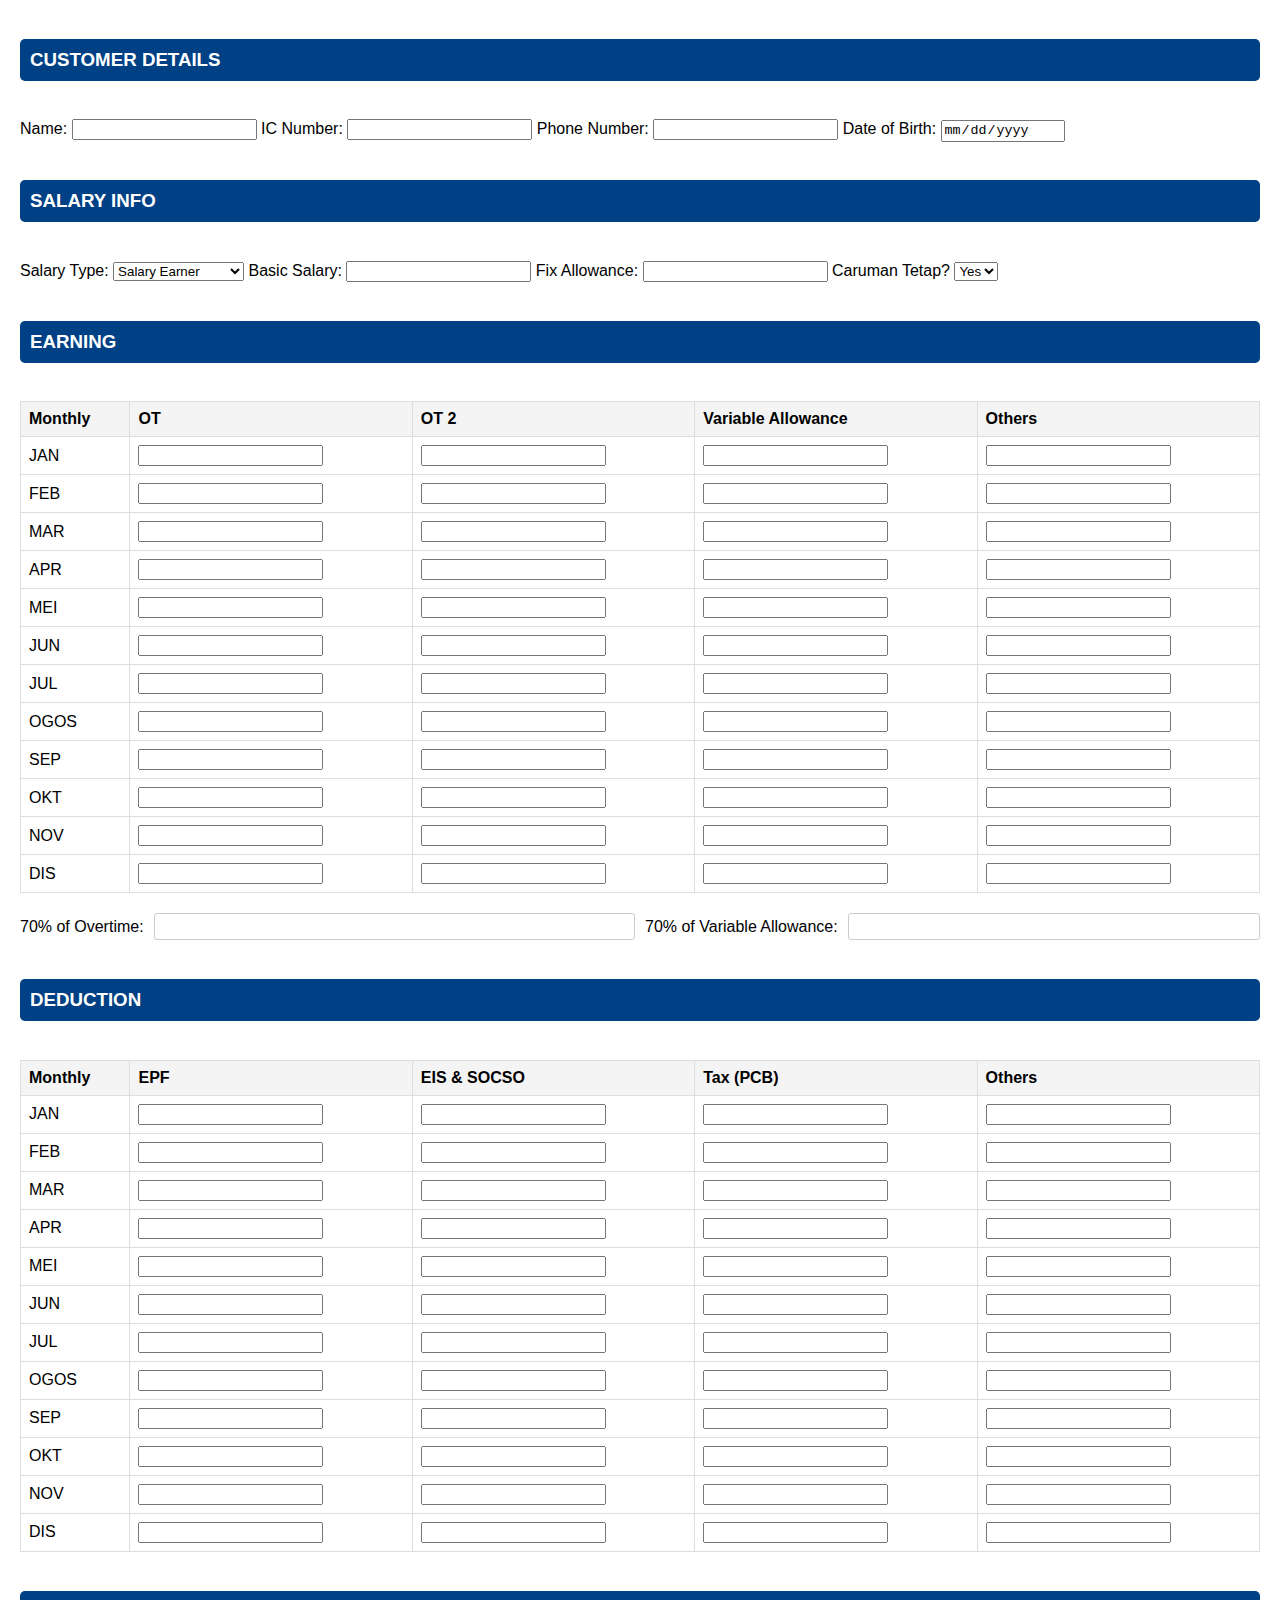
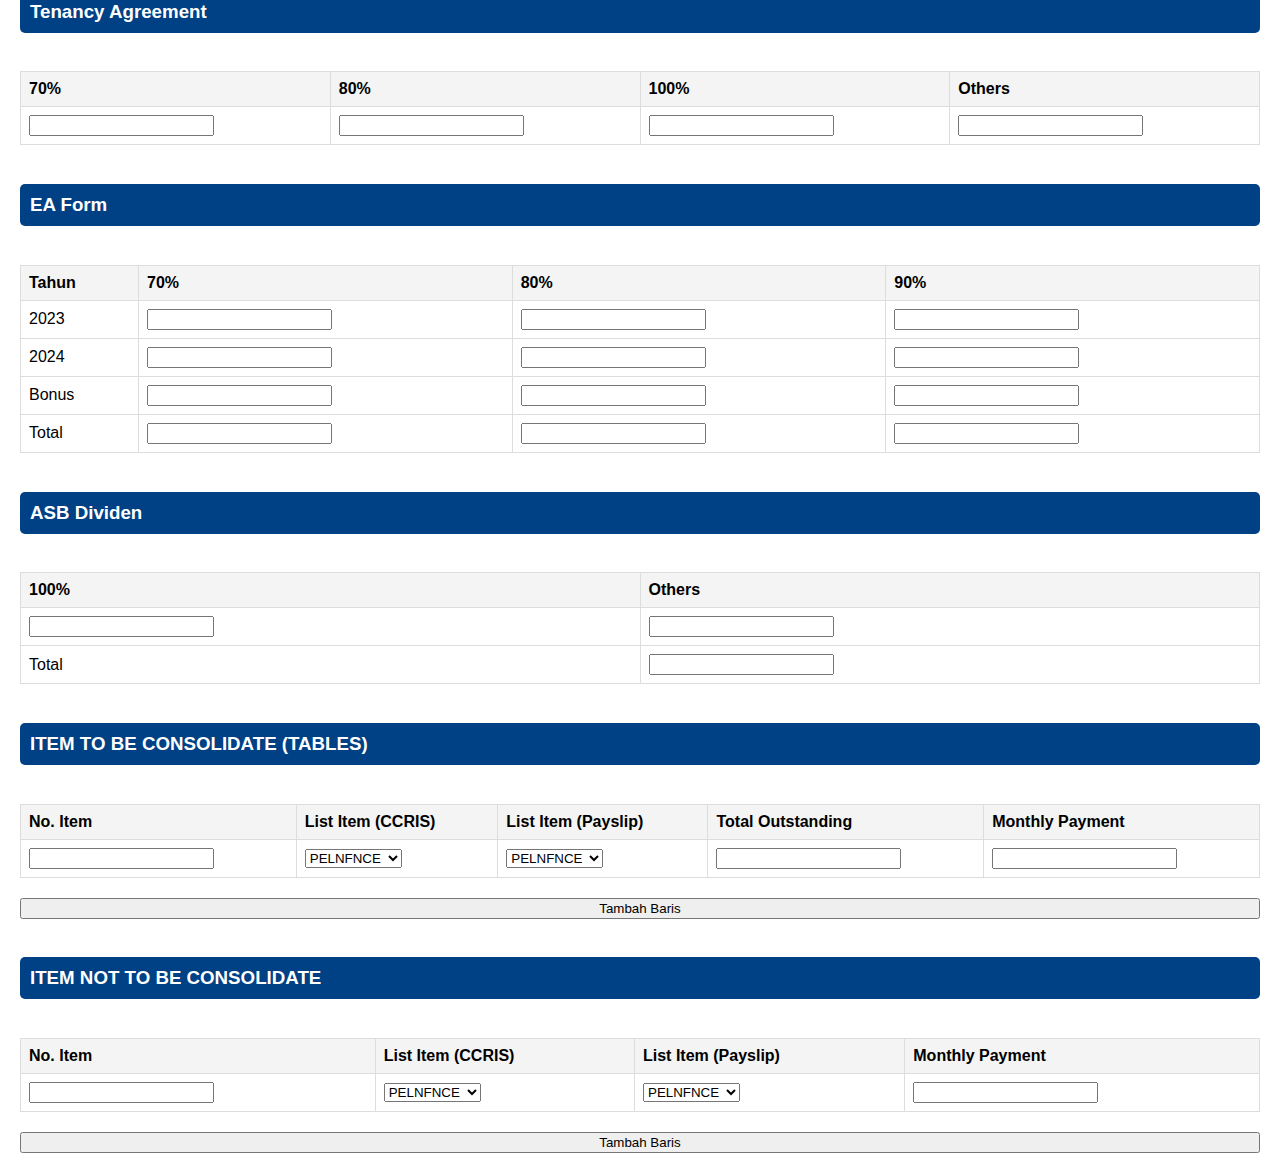
==== commit a8ecab5f: "Adjust View" ====
--- a/index.html
+++ b/index.html
@@ -8,262 +8,280 @@
 </head>
 <body>
     <form id="form-data">
-        <!-- Refinance Info -->
-        <h3>REFINANCE INFO</h3>
-        <div class="refinance-info">
-            <!-- Input fields for refinance info -->
-            <label for="bank">Bank to Refinance:</label>
-            <select id="bank" name="bank">
-                <option value="maybank">Maybank</option>
-                <option value="rhb">RHB Bank</option>
-                <option value="muamalat">Muamalat Bank</option>
-                <option value="coop">COOP Bank</option>
+        <!-- Customer Details -->
+        <h3>CUSTOMER DETAILS</h3>
+        <div class="customer-details">
+            <label for="nama">Name:</label>
+            <input type="text" id="nama" name="nama">
+            <label for="ic-number">IC Number:</label>
+            <input type="text" id="ic-number" name="ic-number">
+            <label for="phone-number">Phone Number:</label>
+            <input type="text" id="phone-number" name="phone-number">
+            <label for="dob">Date of Birth:</label>
+            <input type="date" id="dob" name="dob" readonly>
+        </div>
+
+        <div id="joint-applicant-fields" style="display: none;">
+            <label for="spouse-name">Spouse Name:</label>
+            <input type="text" id="spouse-name" name="spouse-name">
+            <label for="spouse-ic-number">Spouse IC Number:</label>
+            <input type="text" id="spouse-ic-number" name="spouse-ic-number">
+            <label for="spouse-dob">Spouse Date of Birth:</label>
+            <input type="date" id="spouse-dob" name="spouse-dob" readonly>
+        </div>
+
+        <!-- Salary Info -->
+        <h3>SALARY INFO</h3>
+        <div class="salary-info">
+            <label for="salary-type">Salary Type:</label>
+            <select id="salary-type" name="salary-type">
+                <option value="salary-earner">Salary Earner</option>
+                <option value="commision-based">Commision Based</option>
+                <option value="self-employed">Self Employed</option>
             </select>
-            <label for="single-joint">Single/Joint Applicant:</label>
-            <select id="single-joint" name="single-joint" onchange="toggleJointApplicant()">
-                <option value="single">Single</option>
-                <option value="joint">Joint</option>
-            </select>
-            <label for="more-than-3">More than 3 House?</label>
-            <select id="more-than-3" name="more-than-3">
+            <label for="basic-salary">Basic Salary:</label>
+            <input type="number" id="basic-salary" name="basic-salary">
+            <label for="fix-allowance">Fix Allowance:</label>
+            <input type="number" id="fix-allowance" name="fix-allowance">
+            <label for="caruman-tetap">Caruman Tetap?</label>
+            <select id="caruman-tetap" name="caruman-tetap">
                 <option value="yes">Yes</option>
                 <option value="no">No</option>
             </select>
-            <label for="house-monthly">House Monthly:</label>
-            <input type="number" id="house-monthly" name="house-monthly" onchange="calculateHousingLoanBal()">
-            <label for="housing-loan-balance">Housing Loan Balance:</label>
-            <input type="number" id="housing-loan-balance" name="housing-loan-balance" onchange="calculateHousingLoanBal()">
-            <label for="market-value">Market Value:</label>
-            <input type="number" id="market-value" name="market-value">
-            <label for="actual-housing-loan-bal">Actual Housing Loan Bal:</label>
-            <div id="actual-housing-loan-bal">RM -</div>
-            <label for="interest-rate">Interest Rate:</label>
-            <input type="number" id="interest-rate" name="interest-rate" value="3.9" step="0.01">
-            <label for="moving-cost">Moving Cost:</label>
-            <select id="moving-cost" name="moving-cost">
-                <option value="10%">10%</option>
-                <option value="5%">5%</option>
+        </div>
+
+        <div id="spouse-salary-info" style="display: none;">
+            <h3>PARTNER SALARY INFO</h3>
+            <label for="spouse-salary-type">Salary Type:</label>
+            <select id="spouse-salary-type" name="spouse-salary-type">
+                <option value="salary-earner">Salary Earner</option>
+                <option value="commision-based">Commision Based</option>
+                <option value="self-employed">Self Employed</option>
+            </select>
+            <label for="spouse-basic-salary">Spouse Basic Salary:</label>
+            <input type="number" id="spouse-basic-salary" name="spouse-basic-salary">
+            <label for="spouse-fix-allowance">Fix Allowance:</label>
+            <input type="number" id="spouse-fix-allowance" name="spouse-fix-allowance">
+            <label for="spouse-caruman-tetap">Caruman Tetap?</label>
+            <select id="spouse-caruman-tetap" name="spouse-caruman-tetap">
+                <option value="yes">Yes</option>
+                <option value="no">No</option>
             </select>
         </div>
 
         <!-- Earning Table -->
         <h3>EARNING</h3>
-        <div class="earning-section">
-            <table id="earning-table">
-                <thead>
-                    <tr>
-                        <th>Monthly</th>
-                        <th>OT</th>
-                        <th>OT 2</th>
-                        <th>Variable Allowance</th>
-                        <th>Others</th>
-                    </tr>
-                </thead>
-                <tbody>
-                    <!-- Repeat rows for each month -->
-                    <tr>
-                        <td>JAN</td>
-                        <td><input type="number" name="monthly-ot-jan"></td>
-                        <td><input type="number" name="monthly-ot2-jan"></td>
-                        <td><input type="number" name="variable-allowance-jan"></td>
-                        <td><input type="number" name="others-jan"></td>
-                    </tr>
-					<tr>
-                        <td>FEB</td>
-                        <td><input type="number" name="monthly-ot-feb"></td>
-                        <td><input type="number" name="monthly-ot2-feb"></td>
-                        <td><input type="number" name="variable-allowance-feb"></td>
-                        <td><input type="number" name="others-feb"></td>
-                    </tr>
-					<tr>
-                        <td>MAR</td>
-                        <td><input type="number" name="monthly-ot-mar"></td>
-                        <td><input type="number" name="monthly-ot2-mar"></td>
-                        <td><input type="number" name="variable-allowance-mar"></td>
-                        <td><input type="number" name="others-mar"></td>
-                    </tr>
-					<tr>
-                        <td>APR</td>
-                        <td><input type="number" name="monthly-ot-apr"></td>
-                        <td><input type="number" name="monthly-ot2-apr"></td>
-                        <td><input type="number" name="variable-allowance-apr"></td>
-                        <td><input type="number" name="others-apr"></td>
-                    </tr>
-					<tr>
-                        <td>MAY</td>
-                        <td><input type="number" name="monthly-ot-may"></td>
-                        <td><input type="number" name="monthly-ot2-may"></td>
-                        <td><input type="number" name="variable-allowance-may"></td>
-                        <td><input type="number" name="others-may"></td>
-                    </tr>
-					<tr>
-                        <td>JUN</td>
-                        <td><input type="number" name="monthly-ot-jun"></td>
-                        <td><input type="number" name="monthly-ot2-jun"></td>
-                        <td><input type="number" name="variable-allowance-jun"></td>
-                        <td><input type="number" name="others-jun"></td>
-                    </tr>
-					<tr>
-                        <td>JUL</td>
-                        <td><input type="number" name="monthly-ot-jul"></td>
-                        <td><input type="number" name="monthly-ot2-jul"></td>
-                        <td><input type="number" name="variable-allowance-jul"></td>
-                        <td><input type="number" name="others-jul"></td>
-                    </tr>
-					<tr>
-                        <td>AUG</td>
-                        <td><input type="number" name="monthly-ot-aug"></td>
-                        <td><input type="number" name="monthly-ot2-aug"></td>
-                        <td><input type="number" name="variable-allowance-aug"></td>
-                        <td><input type="number" name="others-aug"></td>
-                    </tr>
-					<tr>
-                        <td>SEP</td>
-                        <td><input type="number" name="monthly-ot-sep"></td>
-                        <td><input type="number" name="monthly-ot2-sep"></td>
-                        <td><input type="number" name="variable-allowance-sep"></td>
-                        <td><input type="number" name="others-sep"></td>
-                    </tr>
-					<tr>
-                        <td>OCT</td>
-                        <td><input type="number" name="monthly-ot-oct"></td>
-                        <td><input type="number" name="monthly-ot2-oct"></td>
-                        <td><input type="number" name="variable-allowance-oct"></td>
-                        <td><input type="number" name="others-oct"></td>
-                    </tr>
-					<tr>
-                        <td>NOV</td>
-                        <td><input type="number" name="monthly-ot-nov"></td>
-                        <td><input type="number" name="monthly-ot2-nov"></td>
-                        <td><input type="number" name="variable-allowance-nov"></td>
-                        <td><input type="number" name="others-nov"></td>
-                    </tr>
-					<tr>
-                        <td>DEC</td>
-                        <td><input type="number" name="monthly-ot-dec"></td>
-                        <td><input type="number" name="monthly-ot2-dec"></td>
-                        <td><input type="number" name="variable-allowance-dec"></td>
-                        <td><input type="number" name="others-dec"></td>
-                    </tr>
-                    <!-- Repeat for each month -->
-                </tbody>
-            </table>
-            <div class="totals">
-                <div>
-                    <label>70% of Overtime:</label>
-                    <input type="text" id="total-ot" readonly>
-                </div>
-                <div>
-                    <label>70% of Variable Allowance:</label>
-                    <input type="text" id="total-variable-allowance" readonly>
-                </div>
+        <table id="earning-table">
+            <thead>
+                <tr>
+                    <th>Monthly</th>
+                    <th>OT</th>
+                    <th>OT 2</th>
+                    <th>Variable Allowance</th>
+                    <th>Others</th>
+                </tr>
+            </thead>
+            <tbody>
+				<tr>
+					<td>JAN</td>
+					<td><input type="number" name="monthly-ot-jan"></td>
+					<td><input type="number" name="monthly-ot2-jan"></td>
+					<td><input type="number" name="variable-allowance-jan"></td>
+					<td><input type="number" name="others-jan"></td>
+				</tr>
+				<tr>
+					<td>FEB</td>
+					<td><input type="number" name="monthly-ot-feb"></td>
+					<td><input type="number" name="monthly-ot2-feb"></td>
+					<td><input type="number" name="variable-allowance-feb"></td>
+					<td><input type="number" name="others-feb"></td>
+				</tr>
+				<tr>
+					<td>MAR</td>
+					<td><input type="number" name="monthly-ot-mar"></td>
+					<td><input type="number" name="monthly-ot2-mar"></td>
+					<td><input type="number" name="variable-allowance-mar"></td>
+					<td><input type="number" name="others-mar"></td>
+				</tr>
+				<tr>
+					<td>APR</td>
+					<td><input type="number" name="monthly-ot-apr"></td>
+					<td><input type="number" name="monthly-ot2-apr"></td>
+					<td><input type="number" name="variable-allowance-apr"></td>
+					<td><input type="number" name="others-apr"></td>
+				</tr>
+				<tr>
+					<td>MEI</td>
+					<td><input type="number" name="monthly-ot-mei"></td>
+					<td><input type="number" name="monthly-ot2-mei"></td>
+					<td><input type="number" name="variable-allowance-mei"></td>
+					<td><input type="number" name="others-mei"></td>
+				</tr>
+				<tr>
+					<td>JUN</td>
+					<td><input type="number" name="monthly-ot-jun"></td>
+					<td><input type="number" name="monthly-ot2-jun"></td>
+					<td><input type="number" name="variable-allowance-jun"></td>
+					<td><input type="number" name="others-jun"></td>
+				</tr>
+				<tr>
+					<td>JUL</td>
+					<td><input type="number" name="monthly-ot-jul"></td>
+					<td><input type="number" name="monthly-ot2-jul"></td>
+					<td><input type="number" name="variable-allowance-jul"></td>
+					<td><input type="number" name="others-jul"></td>
+				</tr>
+				<tr>
+					<td>OGOS</td>
+					<td><input type="number" name="monthly-ot-ogos"></td>
+					<td><input type="number" name="monthly-ot2-ogos"></td>
+					<td><input type="number" name="variable-allowance-ogos"></td>
+					<td><input type="number" name="others-ogos"></td>
+				</tr>
+				<tr>
+					<td>SEP</td>
+					<td><input type="number" name="monthly-ot-sep"></td>
+					<td><input type="number" name="monthly-ot2-sep"></td>
+					<td><input type="number" name="variable-allowance-sep"></td>
+					<td><input type="number" name="others-sep"></td>
+				</tr>
+				<tr>
+					<td>OKT</td>
+					<td><input type="number" name="monthly-ot-okt"></td>
+					<td><input type="number" name="monthly-ot2-okt"></td>
+					<td><input type="number" name="variable-allowance-okt"></td>
+					<td><input type="number" name="others-okt"></td>
+				</tr>
+				<tr>
+					<td>NOV</td>
+					<td><input type="number" name="monthly-ot-nov"></td>
+					<td><input type="number" name="monthly-ot2-nov"></td>
+					<td><input type="number" name="variable-allowance-nov"></td>
+					<td><input type="number" name="others-nov"></td>
+				</tr>
+				<tr>
+					<td>DIS</td>
+					<td><input type="number" name="monthly-ot-dis"></td>
+					<td><input type="number" name="monthly-ot2-dis"></td>
+					<td><input type="number" name="variable-allowance-dis"></td>
+					<td><input type="number" name="others-dis"></td>
+				</tr>
+
+                <!-- Repeat rows for each month -->
+            </tbody>
+        </table>
+        <div class="totals">
+            <div>
+                <label>70% of Overtime:</label>
+                <input type="text" id="total-ot" readonly>
+            </div>
+            <div>
+                <label>70% of Variable Allowance:</label>
+                <input type="text" id="total-variable-allowance" readonly>
             </div>
         </div>
 
         <!-- Deduction Table -->
         <h3>DEDUCTION</h3>
-        <div class="deduction-section">
-            <table id="deduction-table">
-                <thead>
-                    <tr>
-                        <th>Monthly</th>
-                        <th>EPF</th>
-                        <th>EIS & SOCSO</th>
-                        <th>Tax (PCB)</th>
-                        <th>Others</th>
-                    </tr>
-                </thead>
-                <tbody>
-                    <!-- Repeat rows for each month -->
-					<tr>
-						<td>JAN</td>
-						<td><input type="number" name="epf-jan"></td>
-						<td><input type="number" name="eis-socso-jan"></td>
-						<td><input type="number" name="tax-pcb-jan"></td>
-						<td><input type="number" name="deduction-others-jan"></td>
-					</tr>
-					<tr>
-						<td>FEB</td>
-						<td><input type="number" name="epf-feb"></td>
-						<td><input type="number" name="eis-socso-feb"></td>
-						<td><input type="number" name="tax-pcb-feb"></td>
-						<td><input type="number" name="deduction-others-feb"></td>
-					</tr>
-					<tr>
-						<td>MAR</td>
-						<td><input type="number" name="epf-mar"></td>
-						<td><input type="number" name="eis-socso-mar"></td>
-						<td><input type="number" name="tax-pcb-mar"></td>
-						<td><input type="number" name="deduction-others-mar"></td>
-					</tr>
-					<tr>
-						<td>APR</td>
-						<td><input type="number" name="epf-apr"></td>
-						<td><input type="number" name="eis-socso-apr"></td>
-						<td><input type="number" name="tax-pcb-apr"></td>
-						<td><input type="number" name="deduction-others-apr"></td>
-					</tr>
-					<tr>
-						<td>MEI</td>
-						<td><input type="number" name="epf-mei"></td>
-						<td><input type="number" name="eis-socso-mei"></td>
-						<td><input type="number" name="tax-pcb-mei"></td>
-						<td><input type="number" name="deduction-others-mei"></td>
-					</tr>
-					<tr>
-						<td>JUN</td>
-						<td><input type="number" name="epf-jun"></td>
-						<td><input type="number" name="eis-socso-jun"></td>
-						<td><input type="number" name="tax-pcb-jun"></td>
-						<td><input type="number" name="deduction-others-jun"></td>
-					</tr>
-					<tr>
-						<td>JUL</td>
-						<td><input type="number" name="epf-jul"></td>
-						<td><input type="number" name="eis-socso-jul"></td>
-						<td><input type="number" name="tax-pcb-jul"></td>
-						<td><input type="number" name="deduction-others-jul"></td>
-					</tr>
-					<tr>
-						<td>OGOS</td>
-						<td><input type="number" name="epf-ogos"></td>
-						<td><input type="number" name="eis-socso-ogos"></td>
-						<td><input type="number" name="tax-pcb-ogos"></td>
-						<td><input type="number" name="deduction-others-ogos"></td>
-					</tr>
-					<tr>
-						<td>SEP</td>
-						<td><input type="number" name="epf-sep"></td>
-						<td><input type="number" name="eis-socso-sep"></td>
-						<td><input type="number" name="tax-pcb-sep"></td>
-						<td><input type="number" name="deduction-others-sep"></td>
-					</tr>
-					<tr>
-						<td>OKT</td>
-						<td><input type="number" name="epf-okt"></td>
-						<td><input type="number" name="eis-socso-okt"></td>
-						<td><input type="number" name="tax-pcb-okt"></td>
-						<td><input type="number" name="deduction-others-okt"></td>
-					</tr>
-					<tr>
-						<td>NOV</td>
-						<td><input type="number" name="epf-nov"></td>
-						<td><input type="number" name="eis-socso-nov"></td>
-						<td><input type="number" name="tax-pcb-nov"></td>
-						<td><input type="number" name="deduction-others-nov"></td>
-					</tr>
-					<tr>
-						<td>DIS</td>
-						<td><input type="number" name="epf-dis"></td>
-						<td><input type="number" name="eis-socso-dis"></td>
-						<td><input type="number" name="tax-pcb-dis"></td>
-						<td><input type="number" name="deduction-others-dis"></td>
-					</tr>
-
-                    <!-- Repeat for each month -->
-                </tbody>
-            </table>
-        </div>
+        <table id="deduction-table">
+            <thead>
+                <tr>
+                    <th>Monthly</th>
+                    <th>EPF</th>
+                    <th>EIS & SOCSO</th>
+                    <th>Tax (PCB)</th>
+                    <th>Others</th>
+                </tr>
+            </thead>
+            <tbody>
+				<tr>
+					<td>JAN</td>
+					<td><input type="number" name="epf-jan"></td>
+					<td><input type="number" name="eis-socso-jan"></td>
+					<td><input type="number" name="tax-pcb-jan"></td>
+					<td><input type="number" name="deduction-others-jan"></td>
+				</tr>
+				<tr>
+					<td>FEB</td>
+					<td><input type="number" name="epf-feb"></td>
+					<td><input type="number" name="eis-socso-feb"></td>
+					<td><input type="number" name="tax-pcb-feb"></td>
+					<td><input type="number" name="deduction-others-feb"></td>
+				</tr>
+				<tr>
+					<td>MAR</td>
+					<td><input type="number" name="epf-mar"></td>
+					<td><input type="number" name="eis-socso-mar"></td>
+					<td><input type="number" name="tax-pcb-mar"></td>
+					<td><input type="number" name="deduction-others-mar"></td>
+				</tr>
+				<tr>
+					<td>APR</td>
+					<td><input type="number" name="epf-apr"></td>
+					<td><input type="number" name="eis-socso-apr"></td>
+					<td><input type="number" name="tax-pcb-apr"></td>
+					<td><input type="number" name="deduction-others-apr"></td>
+				</tr>
+				<tr>
+					<td>MEI</td>
+					<td><input type="number" name="epf-mei"></td>
+					<td><input type="number" name="eis-socso-mei"></td>
+					<td><input type="number" name="tax-pcb-mei"></td>
+					<td><input type="number" name="deduction-others-mei"></td>
+				</tr>
+				<tr>
+					<td>JUN</td>
+					<td><input type="number" name="epf-jun"></td>
+					<td><input type="number" name="eis-socso-jun"></td>
+					<td><input type="number" name="tax-pcb-jun"></td>
+					<td><input type="number" name="deduction-others-jun"></td>
+				</tr>
+				<tr>
+					<td>JUL</td>
+					<td><input type="number" name="epf-jul"></td>
+					<td><input type="number" name="eis-socso-jul"></td>
+					<td><input type="number" name="tax-pcb-jul"></td>
+					<td><input type="number" name="deduction-others-jul"></td>
+				</tr>
+				<tr>
+					<td>OGOS</td>
+					<td><input type="number" name="epf-ogos"></td>
+					<td><input type="number" name="eis-socso-ogos"></td>
+					<td><input type="number" name="tax-pcb-ogos"></td>
+					<td><input type="number" name="deduction-others-ogos"></td>
+				</tr>
+				<tr>
+					<td>SEP</td>
+					<td><input type="number" name="epf-sep"></td>
+					<td><input type="number" name="eis-socso-sep"></td>
+					<td><input type="number" name="tax-pcb-sep"></td>
+					<td><input type="number" name="deduction-others-sep"></td>
+				</tr>
+				<tr>
+					<td>OKT</td>
+					<td><input type="number" name="epf-okt"></td>
+					<td><input type="number" name="eis-socso-okt"></td>
+					<td><input type="number" name="tax-pcb-okt"></td>
+					<td><input type="number" name="deduction-others-okt"></td>
+				</tr>
+				<tr>
+					<td>NOV</td>
+					<td><input type="number" name="epf-nov"></td>
+					<td><input type="number" name="eis-socso-nov"></td>
+					<td><input type="number" name="tax-pcb-nov"></td>
+					<td><input type="number" name="deduction-others-nov"></td>
+				</tr>
+				<tr>
+					<td>DIS</td>
+					<td><input type="number" name="epf-dis"></td>
+					<td><input type="number" name="eis-socso-dis"></td>
+					<td><input type="number" name="tax-pcb-dis"></td>
+					<td><input type="number" name="deduction-others-dis"></td>
+				</tr>
+
+                <!-- Repeat rows for each month -->
+            </tbody>
+        </table>
 
         <!-- Tenancy Agreement Table -->
         <h3>Tenancy Agreement</h3>
@@ -435,4 +453,4 @@
 
     <script src="scripts/form.js"></script>
 </body>
-</html>
+</html>--- a/styles/form.css
+++ b/styles/form.css
@@ -0,0 +1,71 @@
+body {
+    font-family: Arial, sans-serif;
+    margin: 20px;
+}
+
+h3 {
+    background-color: #004085;
+    color: white;
+    padding: 10px;
+    border-radius: 5px;
+}
+
+form {
+    display: grid;
+    gap: 20px;
+}
+
+.refinance-info, .earning-section, .deduction-section, .totals {
+    display: grid;
+    grid-template-columns: repeat(2, 1fr);
+    gap: 10px;
+}
+
+.refinance-info label, .earning-section label, .deduction-section label, .totals label {
+    grid-column: span 1;
+}
+
+.refinance-info input, .refinance-info select, .earning-section input, .deduction-section input, .totals input {
+    grid-column: span 1;
+    padding: 5px;
+    border: 1px solid #ccc;
+    border-radius: 3px;
+}
+
+table {
+    width: 100%;
+    border-collapse: collapse;
+}
+
+table, th, td {
+    border: 1px solid #ddd;
+}
+
+th, td {
+    padding: 8px;
+    text-align: left;
+}
+
+th {
+    background-color: #f4f4f4;
+}
+
+.totals div {
+    display: flex;
+    align-items: center;
+}
+
+.totals input {
+    margin-left: 10px;
+    flex: 1;
+}
+
+#joint-applicant-fields {
+    display: none;
+    grid-column: span 2;
+    background-color: #f9f9f9;
+    padding: 15px;
+    border: 1px solid #ddd;
+    border-radius: 5px;
+}
+
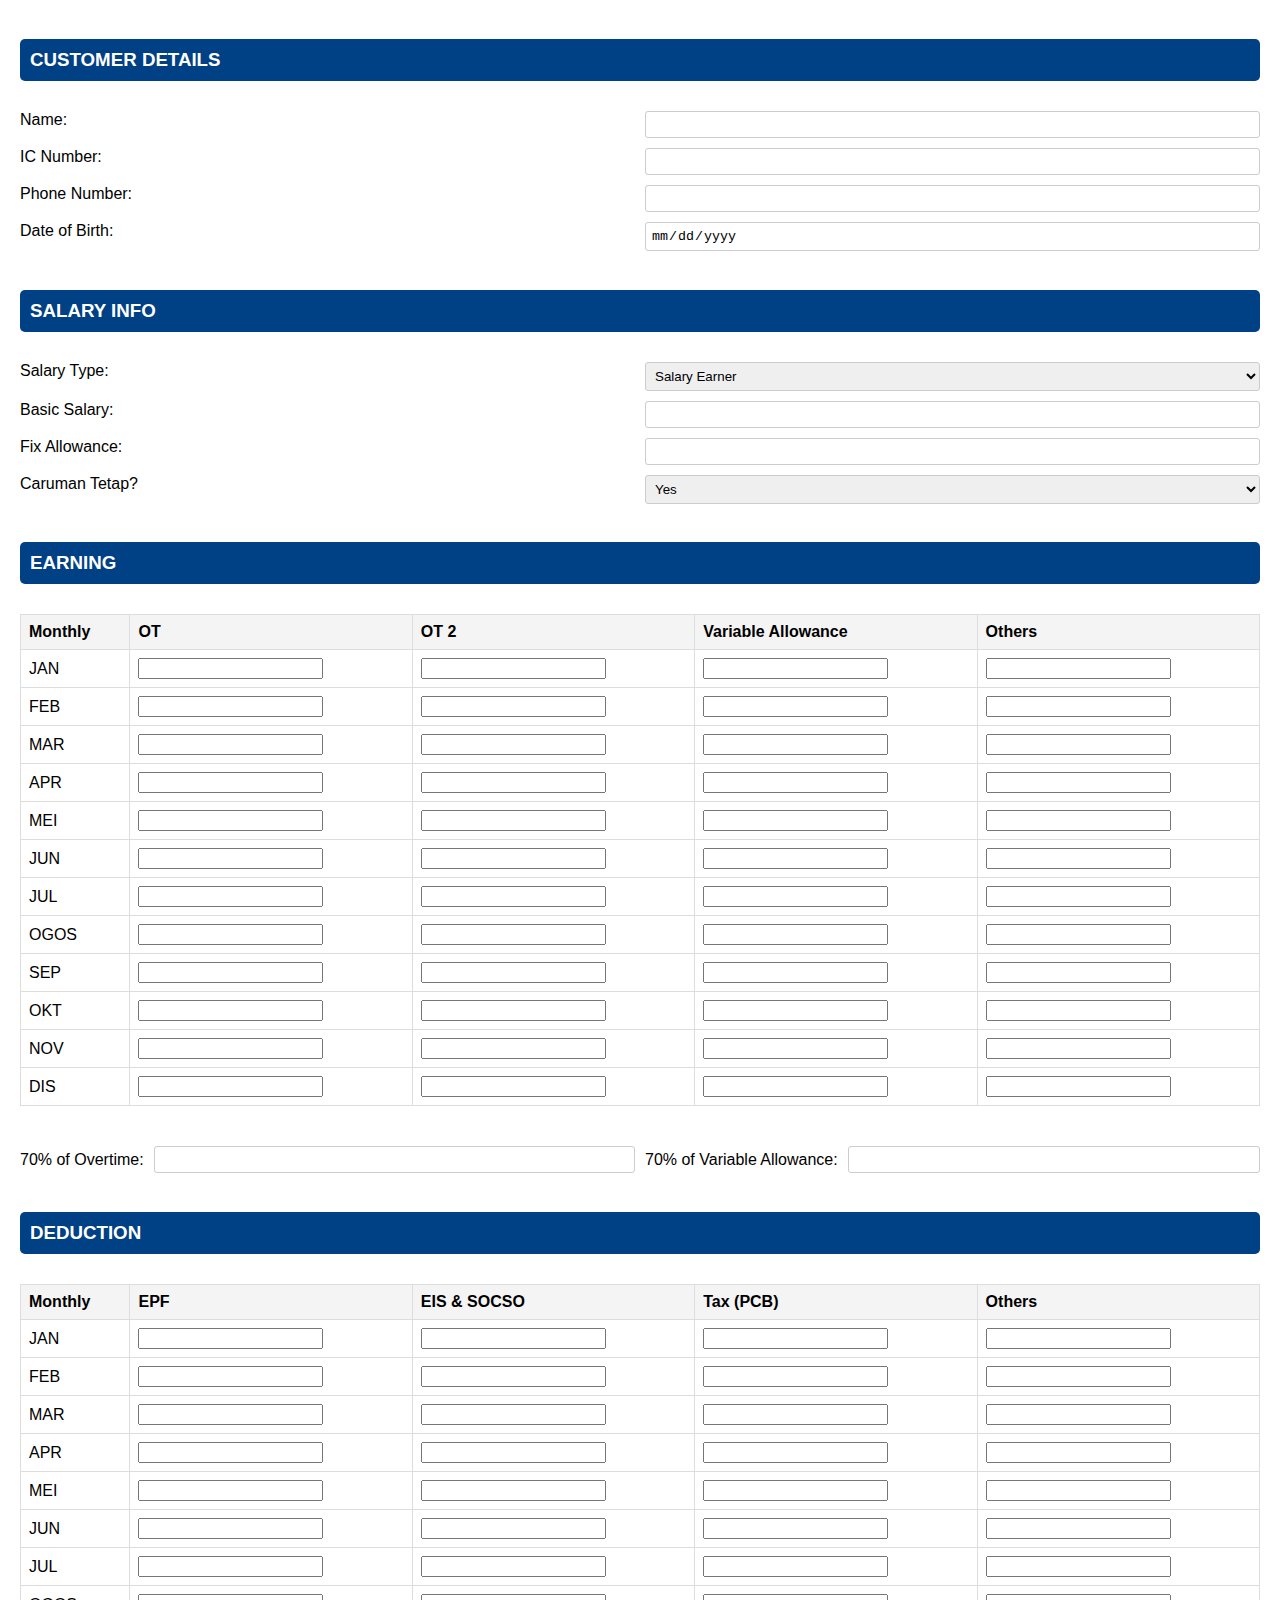
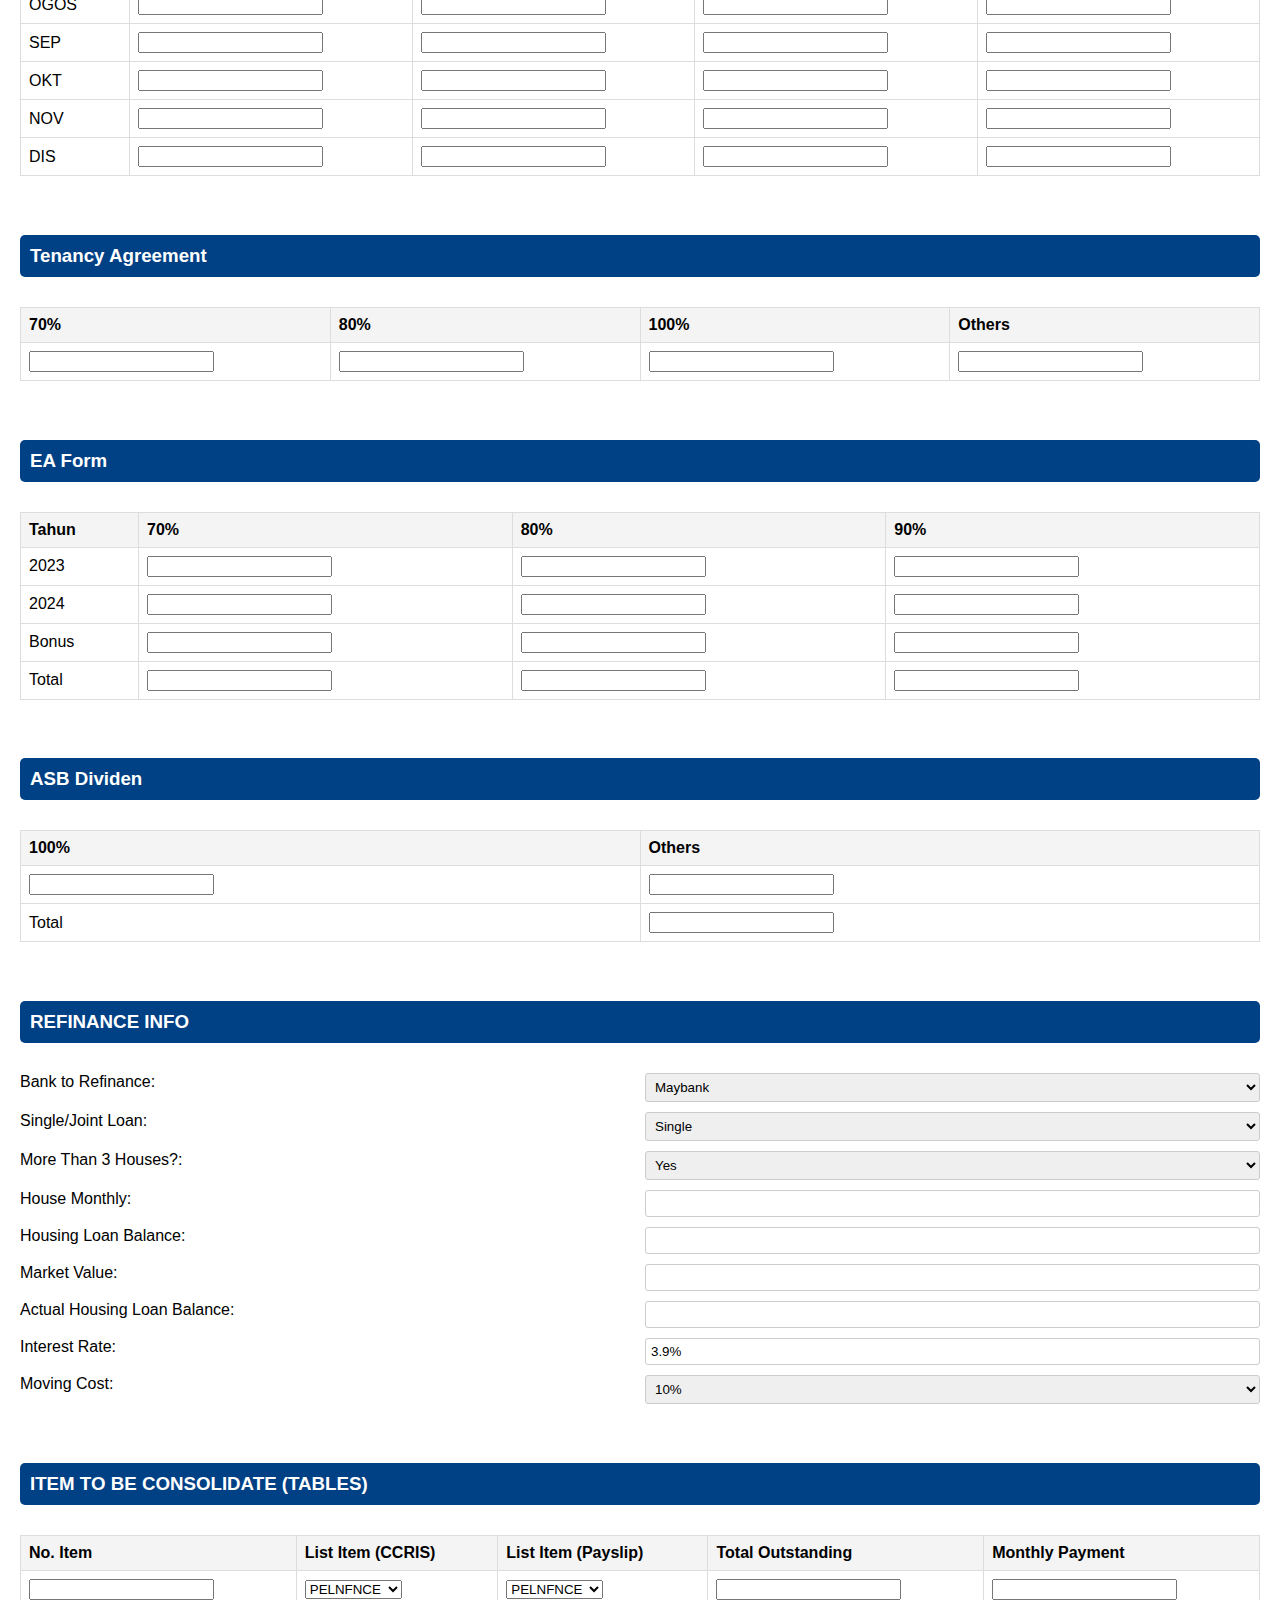
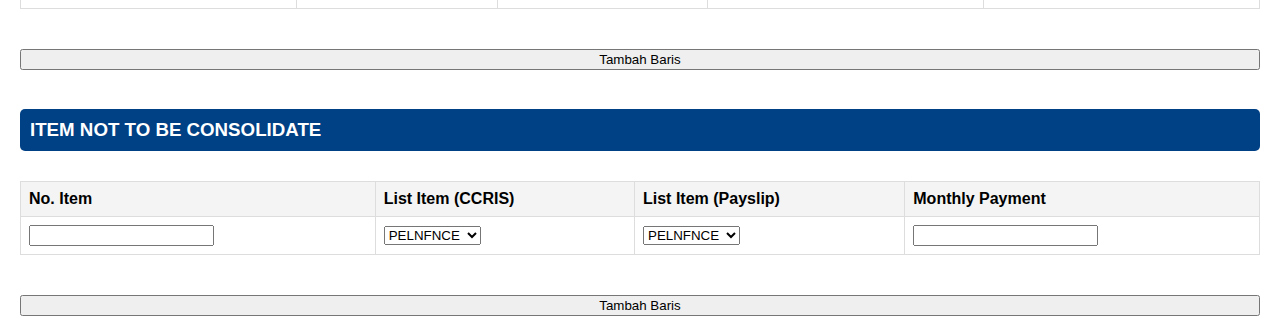
==== commit baeea31d: "Adjust View" ====
--- a/index.html
+++ b/index.html
@@ -363,6 +363,51 @@
                 </tr>
             </tbody>
         </table>
+
+        <!-- Refinance Info -->
+        <h3>REFINANCE INFO</h3>
+        <div class="refinance-info">
+            <label for="bank-to-refinance">Bank to Refinance:</label>
+            <select id="bank-to-refinance" name="bank-to-refinance">
+                <option value="maybank">Maybank</option>
+                <option value="rhb-bank">RHB Bank</option>
+                <option value="muamalat-bank">Muamalat Bank</option>
+                <option value="coop-bank">COOP Bank</option>
+            </select>
+            
+            <label for="single-joint">Single/Joint Loan:</label>
+            <select id="single-joint" name="single-joint">
+                <option value="single">Single</option>
+                <option value="joint">Joint</option>
+            </select>
+            
+            <label for="more-than-three-houses">More Than 3 Houses?:</label>
+            <select id="more-than-three-houses" name="more-than-three-houses">
+                <option value="yes">Yes</option>
+                <option value="no">No</option>
+            </select>
+            
+            <label for="house-monthly">House Monthly:</label>
+            <input type="number" id="house-monthly" name="house-monthly">
+            
+            <label for="housing-loan-balance">Housing Loan Balance:</label>
+            <input type="number" id="housing-loan-balance" name="housing-loan-balance">
+            
+            <label for="market-value">Market Value:</label>
+            <input type="number" id="market-value" name="market-value">
+            
+            <label for="actual-housing-loan-bal">Actual Housing Loan Balance:</label>
+            <input type="text" id="actual-housing-loan-bal" name="actual-housing-loan-bal" readonly>
+            
+            <label for="interest-rate">Interest Rate:</label>
+            <input type="text" id="interest-rate" name="interest-rate" value="3.9%" readonly>
+            
+            <label for="moving-cost">Moving Cost:</label>
+            <select id="moving-cost" name="moving-cost">
+                <option value="10%">10%</option>
+                <option value="5%">5%</option>
+            </select>
+        </div>
 
         <!-- Item to be Consolidate Table -->
         <h3>ITEM TO BE CONSOLIDATE (TABLES)</h3>
--- a/styles/form.css
+++ b/styles/form.css
@@ -8,6 +8,7 @@
     color: white;
     padding: 10px;
     border-radius: 5px;
+    margin-bottom: 10px;
 }
 
 form {
@@ -15,17 +16,17 @@
     gap: 20px;
 }
 
-.refinance-info, .earning-section, .deduction-section, .totals {
+.customer-details, .salary-info, .earning-section, .deduction-section, .totals, #joint-applicant-fields, #spouse-salary-info {
     display: grid;
     grid-template-columns: repeat(2, 1fr);
     gap: 10px;
 }
 
-.refinance-info label, .earning-section label, .deduction-section label, .totals label {
+.customer-details label, .salary-info label, .earning-section label, .deduction-section label, .totals label, #joint-applicant-fields label, #spouse-salary-info label {
     grid-column: span 1;
 }
 
-.refinance-info input, .refinance-info select, .earning-section input, .deduction-section input, .totals input {
+.customer-details input, .salary-info input, .earning-section input, .deduction-section input, .totals input, #joint-applicant-fields input, #spouse-salary-info input, .customer-details select, .salary-info select, .earning-section select, .deduction-section select, .totals select, #joint-applicant-fields select, #spouse-salary-info select {
     grid-column: span 1;
     padding: 5px;
     border: 1px solid #ccc;
@@ -35,6 +36,7 @@
 table {
     width: 100%;
     border-collapse: collapse;
+    margin-bottom: 20px;
 }
 
 table, th, td {
@@ -60,7 +62,7 @@
     flex: 1;
 }
 
-#joint-applicant-fields {
+#joint-applicant-fields, #spouse-salary-info {
     display: none;
     grid-column: span 2;
     background-color: #f9f9f9;
@@ -69,3 +71,21 @@
     border-radius: 5px;
 }
 
+.refinance-info {
+    display: grid;
+    grid-template-columns: repeat(2, 1fr);
+    gap: 10px;
+    margin-bottom: 20px;
+}
+
+.refinance-info label {
+    grid-column: span 1;
+}
+
+.refinance-info input, .refinance-info select {
+    grid-column: span 1;
+    padding: 5px;
+    border: 1px solid #ccc;
+    border-radius: 3px;
+}
+
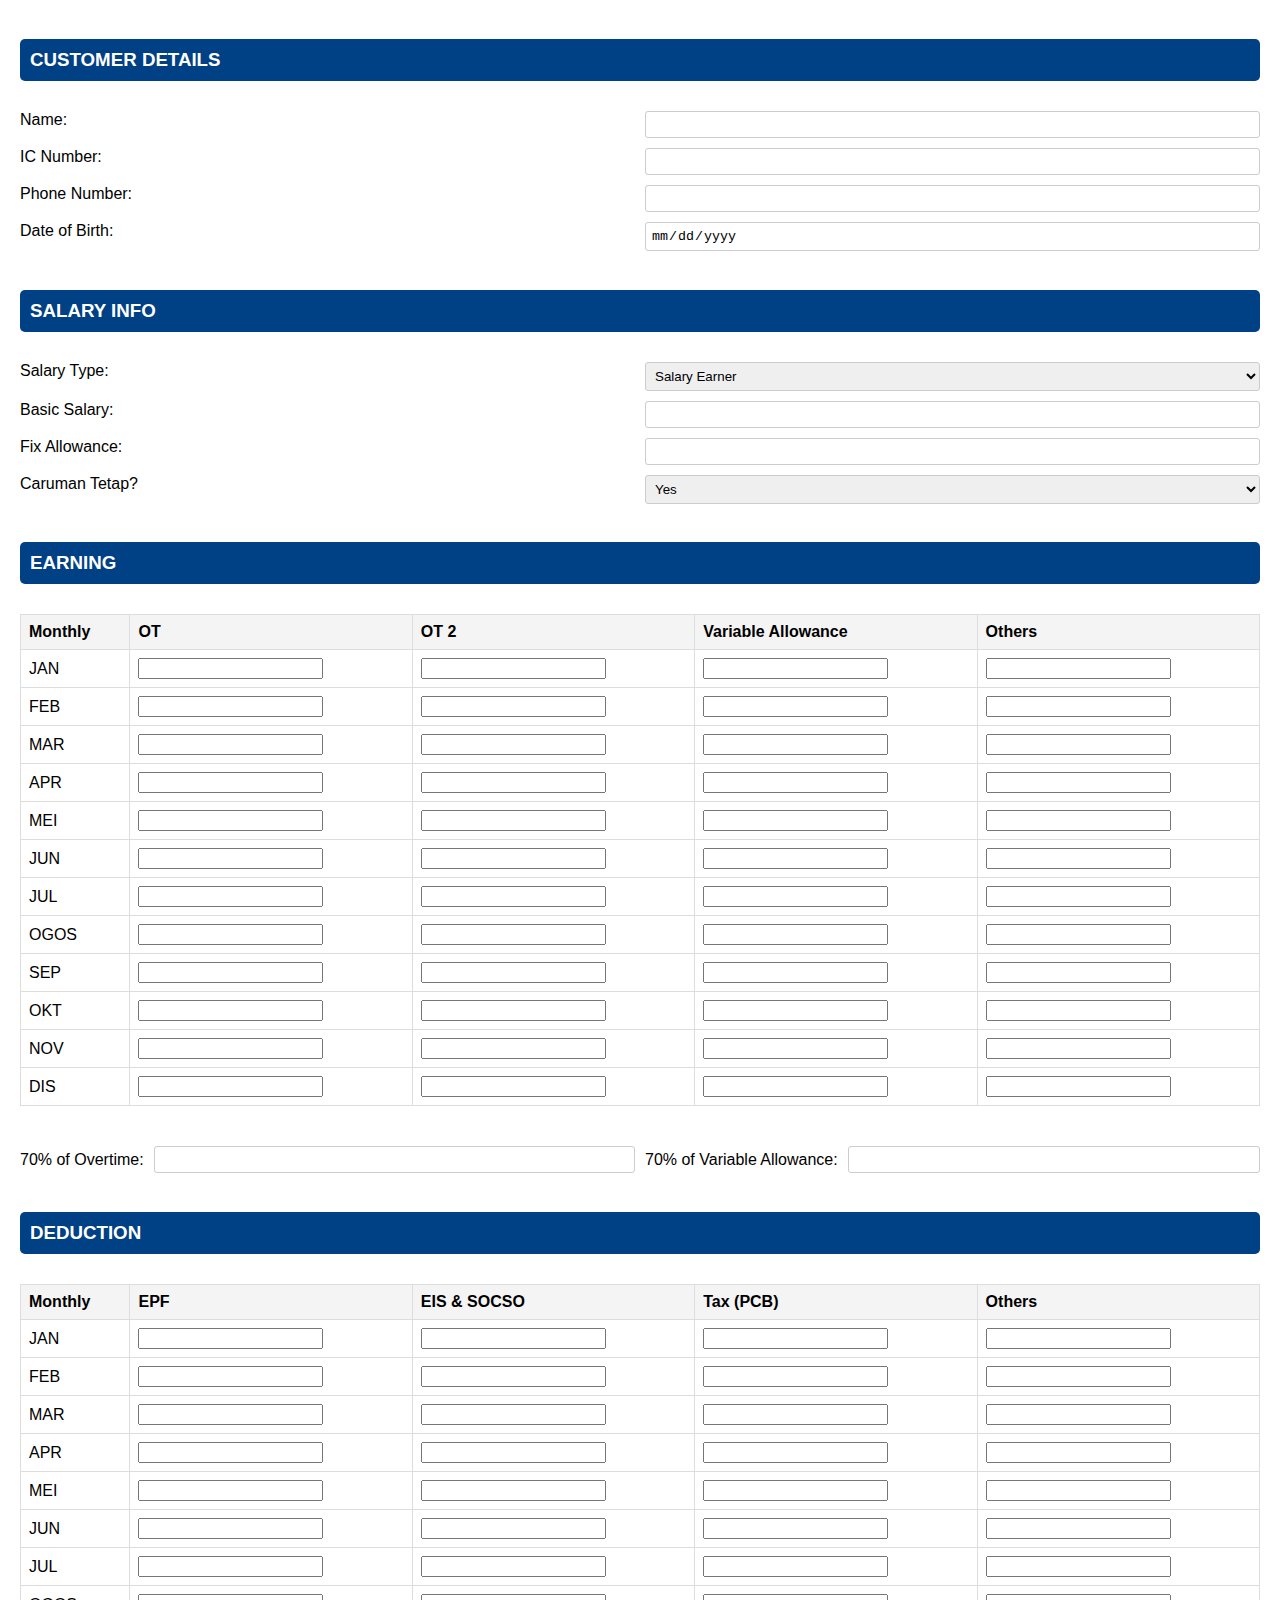
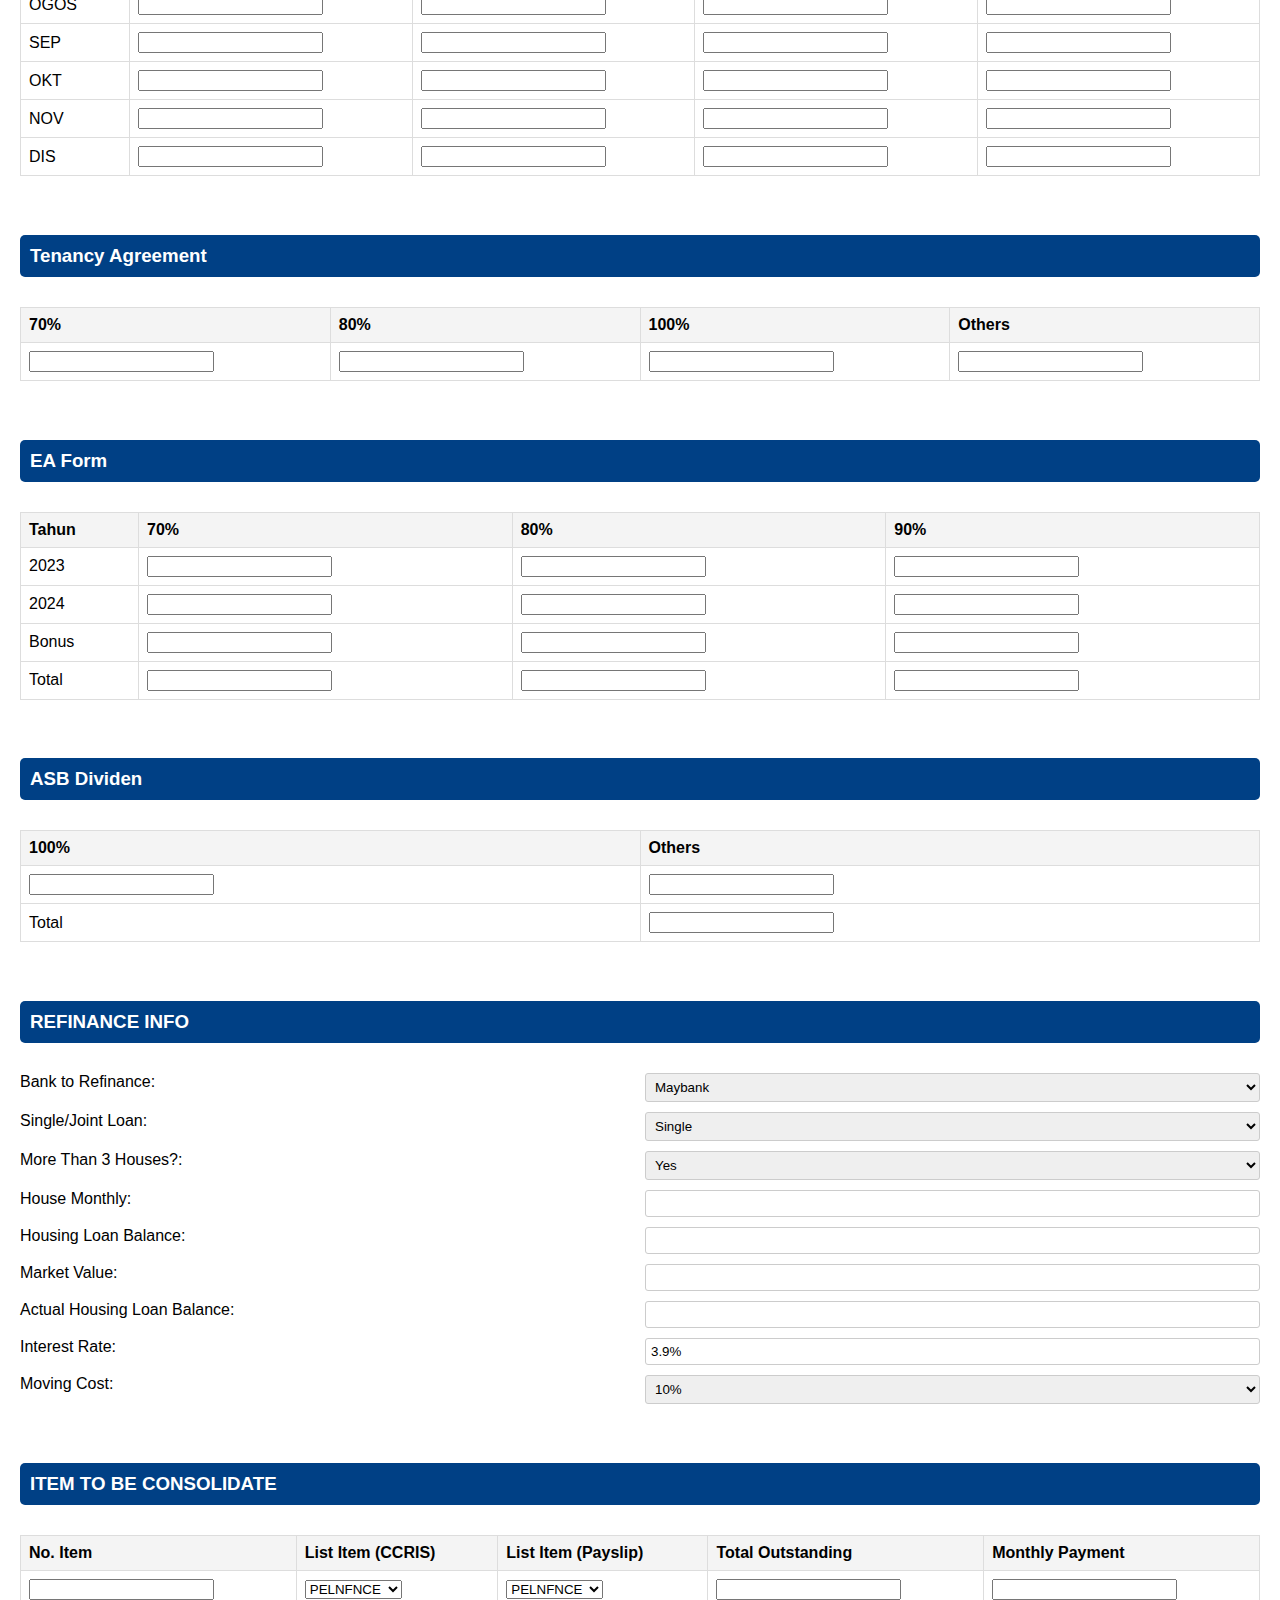
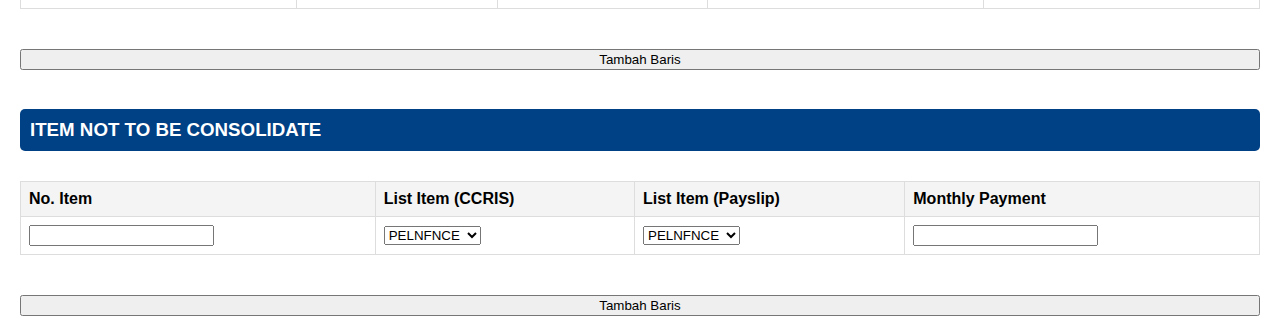
==== commit 73ce04a0: "Latest Update" ====
--- a/index.html
+++ b/index.html
@@ -21,15 +21,6 @@
             <input type="date" id="dob" name="dob" readonly>
         </div>
 
-        <div id="joint-applicant-fields" style="display: none;">
-            <label for="spouse-name">Spouse Name:</label>
-            <input type="text" id="spouse-name" name="spouse-name">
-            <label for="spouse-ic-number">Spouse IC Number:</label>
-            <input type="text" id="spouse-ic-number" name="spouse-ic-number">
-            <label for="spouse-dob">Spouse Date of Birth:</label>
-            <input type="date" id="spouse-dob" name="spouse-dob" readonly>
-        </div>
-
         <!-- Salary Info -->
         <h3>SALARY INFO</h3>
         <div class="salary-info">
@@ -50,18 +41,29 @@
             </select>
         </div>
 
-        <div id="spouse-salary-info" style="display: none;">
+        <div id="spouse-salary-info" class="hidden-section hidden">
             <h3>PARTNER SALARY INFO</h3>
+            <div id="joint-applicant-fields" class="hidden-section hidden">
+                <label for="spouse-name">Spouse Name:</label>
+                <input type="text" id="spouse-name" name="spouse-name">
+                <label for="spouse-ic-number">Spouse IC Number:</label>
+                <input type="text" id="spouse-ic-number" name="spouse-ic-number">
+                <label for="spouse-dob">Spouse Date of Birth:</label>
+                <input type="date" id="spouse-dob" name="spouse-dob" readonly>
+            </div>
             <label for="spouse-salary-type">Salary Type:</label>
             <select id="spouse-salary-type" name="spouse-salary-type">
                 <option value="salary-earner">Salary Earner</option>
                 <option value="commision-based">Commision Based</option>
                 <option value="self-employed">Self Employed</option>
             </select>
+            
             <label for="spouse-basic-salary">Spouse Basic Salary:</label>
             <input type="number" id="spouse-basic-salary" name="spouse-basic-salary">
+            
             <label for="spouse-fix-allowance">Fix Allowance:</label>
             <input type="number" id="spouse-fix-allowance" name="spouse-fix-allowance">
+            
             <label for="spouse-caruman-tetap">Caruman Tetap?</label>
             <select id="spouse-caruman-tetap" name="spouse-caruman-tetap">
                 <option value="yes">Yes</option>
@@ -410,7 +412,7 @@
         </div>
 
         <!-- Item to be Consolidate Table -->
-        <h3>ITEM TO BE CONSOLIDATE (TABLES)</h3>
+        <h3>ITEM TO BE CONSOLIDATE</h3>
         <table id="consolidate-table">
             <thead>
                 <tr>
--- a/styles/form.css
+++ b/styles/form.css
@@ -16,17 +16,17 @@
     gap: 20px;
 }
 
-.customer-details, .salary-info, .earning-section, .deduction-section, .totals, #joint-applicant-fields, #spouse-salary-info {
+.customer-details, .salary-info, .earning-section, .deduction-section, .totals, .refinance-info {
     display: grid;
     grid-template-columns: repeat(2, 1fr);
     gap: 10px;
 }
 
-.customer-details label, .salary-info label, .earning-section label, .deduction-section label, .totals label, #joint-applicant-fields label, #spouse-salary-info label {
+.customer-details label, .salary-info label, .earning-section label, .deduction-section label, .totals label, .refinance-info label {
     grid-column: span 1;
 }
 
-.customer-details input, .salary-info input, .earning-section input, .deduction-section input, .totals input, #joint-applicant-fields input, #spouse-salary-info input, .customer-details select, .salary-info select, .earning-section select, .deduction-section select, .totals select, #joint-applicant-fields select, #spouse-salary-info select {
+.customer-details input, .salary-info input, .earning-section input, .deduction-section input, .totals input, .customer-details select, .salary-info select, .earning-section select, .deduction-section select, .totals select, .refinance-info select {
     grid-column: span 1;
     padding: 5px;
     border: 1px solid #ccc;
@@ -62,6 +62,22 @@
     flex: 1;
 }
 
+.hidden-section {
+    display: grid;
+    grid-template-columns: repeat(2, 1fr);
+    gap: 10px;
+    grid-column: span 2;
+    background-color: #f9f9f9;
+    padding: 15px;
+    border: 1px solid #ddd;
+    border-radius: 5px;
+    margin-bottom: 20px;
+}
+
+.hidden-section.hidden {
+    display: none;
+}
+
 #joint-applicant-fields, #spouse-salary-info {
     display: none;
     grid-column: span 2;
@@ -70,6 +86,7 @@
     border: 1px solid #ddd;
     border-radius: 5px;
 }
+
 
 .refinance-info {
     display: grid;
@@ -88,4 +105,3 @@
     border: 1px solid #ccc;
     border-radius: 3px;
 }
-
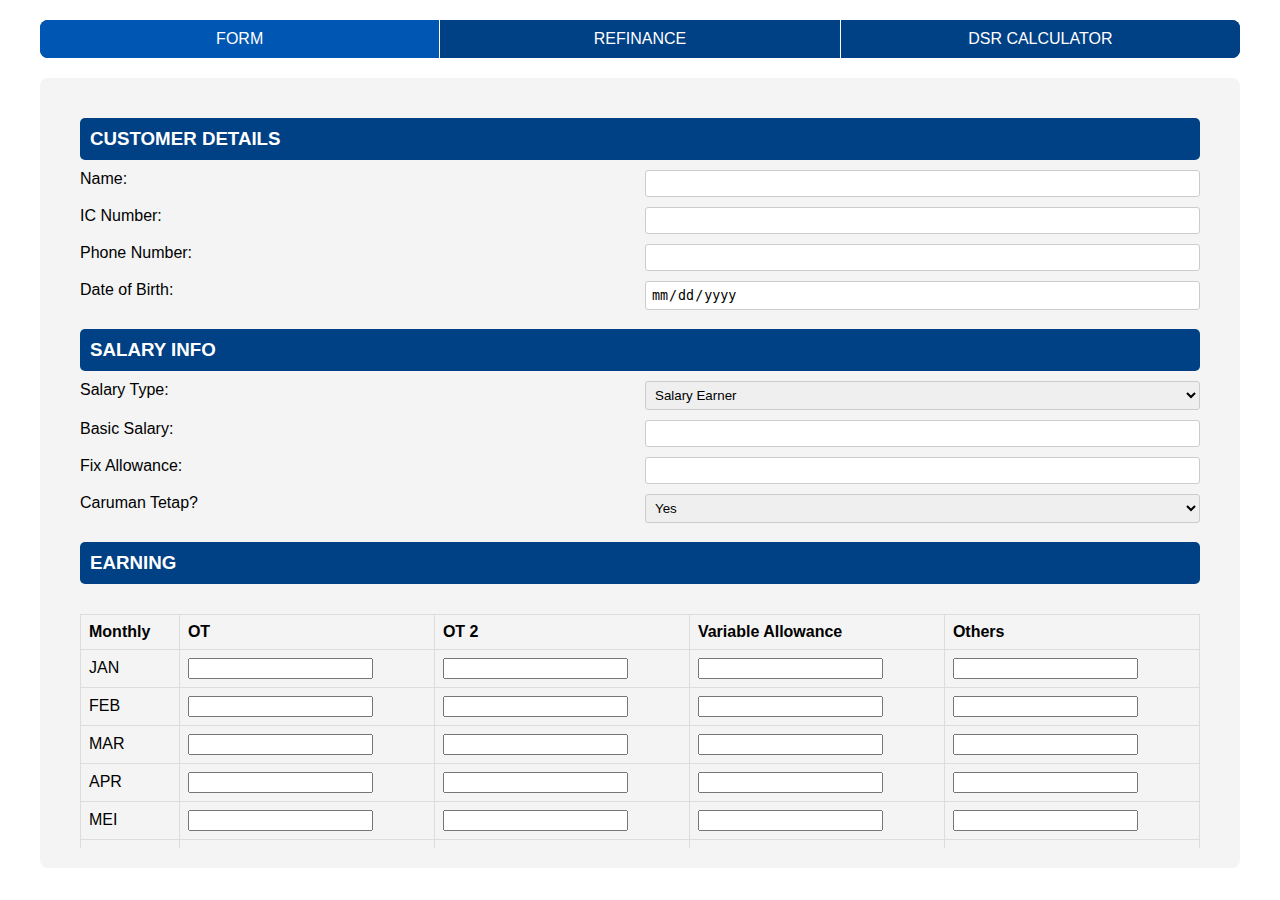
==== commit 4fe62f8d: "Latest Update" ====
--- a/index.html
+++ b/index.html
@@ -4,500 +4,28 @@
     <meta charset="UTF-8">
     <meta name="viewport" content="width=device-width, initial-scale=1.0">
     <title>DSR Calculator</title>
-    <link rel="stylesheet" href="styles/form.css">
+    <link rel="stylesheet" href="styles/main.css">
 </head>
 <body>
-    <form id="form-data">
-        <!-- Customer Details -->
-        <h3>CUSTOMER DETAILS</h3>
-        <div class="customer-details">
-            <label for="nama">Name:</label>
-            <input type="text" id="nama" name="nama">
-            <label for="ic-number">IC Number:</label>
-            <input type="text" id="ic-number" name="ic-number">
-            <label for="phone-number">Phone Number:</label>
-            <input type="text" id="phone-number" name="phone-number">
-            <label for="dob">Date of Birth:</label>
-            <input type="date" id="dob" name="dob" readonly>
+    <div class="container">
+        <ul class="tabs">
+            <li class="tab-link" data-tab="form-tab">FORM</li>
+            <li class="tab-link" data-tab="refinance-tab">REFINANCE</li>
+            <li class="tab-link" data-tab="dsr-tab">DSR CALCULATOR</li>
+        </ul>
+
+        <div id="form-tab" class="tab-content">
+            <iframe src="form.html" frameborder="0" class="iframe-content"></iframe>
         </div>
 
-        <!-- Salary Info -->
-        <h3>SALARY INFO</h3>
-        <div class="salary-info">
-            <label for="salary-type">Salary Type:</label>
-            <select id="salary-type" name="salary-type">
-                <option value="salary-earner">Salary Earner</option>
-                <option value="commision-based">Commision Based</option>
-                <option value="self-employed">Self Employed</option>
-            </select>
-            <label for="basic-salary">Basic Salary:</label>
-            <input type="number" id="basic-salary" name="basic-salary">
-            <label for="fix-allowance">Fix Allowance:</label>
-            <input type="number" id="fix-allowance" name="fix-allowance">
-            <label for="caruman-tetap">Caruman Tetap?</label>
-            <select id="caruman-tetap" name="caruman-tetap">
-                <option value="yes">Yes</option>
-                <option value="no">No</option>
-            </select>
+        <div id="refinance-tab" class="tab-content">
+            <iframe src="refinance.html" frameborder="0" class="iframe-content"></iframe>
         </div>
 
-        <div id="spouse-salary-info" class="hidden-section hidden">
-            <h3>PARTNER SALARY INFO</h3>
-            <div id="joint-applicant-fields" class="hidden-section hidden">
-                <label for="spouse-name">Spouse Name:</label>
-                <input type="text" id="spouse-name" name="spouse-name">
-                <label for="spouse-ic-number">Spouse IC Number:</label>
-                <input type="text" id="spouse-ic-number" name="spouse-ic-number">
-                <label for="spouse-dob">Spouse Date of Birth:</label>
-                <input type="date" id="spouse-dob" name="spouse-dob" readonly>
-            </div>
-            <label for="spouse-salary-type">Salary Type:</label>
-            <select id="spouse-salary-type" name="spouse-salary-type">
-                <option value="salary-earner">Salary Earner</option>
-                <option value="commision-based">Commision Based</option>
-                <option value="self-employed">Self Employed</option>
-            </select>
-            
-            <label for="spouse-basic-salary">Spouse Basic Salary:</label>
-            <input type="number" id="spouse-basic-salary" name="spouse-basic-salary">
-            
-            <label for="spouse-fix-allowance">Fix Allowance:</label>
-            <input type="number" id="spouse-fix-allowance" name="spouse-fix-allowance">
-            
-            <label for="spouse-caruman-tetap">Caruman Tetap?</label>
-            <select id="spouse-caruman-tetap" name="spouse-caruman-tetap">
-                <option value="yes">Yes</option>
-                <option value="no">No</option>
-            </select>
+        <div id="dsr-tab" class="tab-content">
+            <iframe src="dsr.html" frameborder="0" class="iframe-content"></iframe>
         </div>
-
-        <!-- Earning Table -->
-        <h3>EARNING</h3>
-        <table id="earning-table">
-            <thead>
-                <tr>
-                    <th>Monthly</th>
-                    <th>OT</th>
-                    <th>OT 2</th>
-                    <th>Variable Allowance</th>
-                    <th>Others</th>
-                </tr>
-            </thead>
-            <tbody>
-				<tr>
-					<td>JAN</td>
-					<td><input type="number" name="monthly-ot-jan"></td>
-					<td><input type="number" name="monthly-ot2-jan"></td>
-					<td><input type="number" name="variable-allowance-jan"></td>
-					<td><input type="number" name="others-jan"></td>
-				</tr>
-				<tr>
-					<td>FEB</td>
-					<td><input type="number" name="monthly-ot-feb"></td>
-					<td><input type="number" name="monthly-ot2-feb"></td>
-					<td><input type="number" name="variable-allowance-feb"></td>
-					<td><input type="number" name="others-feb"></td>
-				</tr>
-				<tr>
-					<td>MAR</td>
-					<td><input type="number" name="monthly-ot-mar"></td>
-					<td><input type="number" name="monthly-ot2-mar"></td>
-					<td><input type="number" name="variable-allowance-mar"></td>
-					<td><input type="number" name="others-mar"></td>
-				</tr>
-				<tr>
-					<td>APR</td>
-					<td><input type="number" name="monthly-ot-apr"></td>
-					<td><input type="number" name="monthly-ot2-apr"></td>
-					<td><input type="number" name="variable-allowance-apr"></td>
-					<td><input type="number" name="others-apr"></td>
-				</tr>
-				<tr>
-					<td>MEI</td>
-					<td><input type="number" name="monthly-ot-mei"></td>
-					<td><input type="number" name="monthly-ot2-mei"></td>
-					<td><input type="number" name="variable-allowance-mei"></td>
-					<td><input type="number" name="others-mei"></td>
-				</tr>
-				<tr>
-					<td>JUN</td>
-					<td><input type="number" name="monthly-ot-jun"></td>
-					<td><input type="number" name="monthly-ot2-jun"></td>
-					<td><input type="number" name="variable-allowance-jun"></td>
-					<td><input type="number" name="others-jun"></td>
-				</tr>
-				<tr>
-					<td>JUL</td>
-					<td><input type="number" name="monthly-ot-jul"></td>
-					<td><input type="number" name="monthly-ot2-jul"></td>
-					<td><input type="number" name="variable-allowance-jul"></td>
-					<td><input type="number" name="others-jul"></td>
-				</tr>
-				<tr>
-					<td>OGOS</td>
-					<td><input type="number" name="monthly-ot-ogos"></td>
-					<td><input type="number" name="monthly-ot2-ogos"></td>
-					<td><input type="number" name="variable-allowance-ogos"></td>
-					<td><input type="number" name="others-ogos"></td>
-				</tr>
-				<tr>
-					<td>SEP</td>
-					<td><input type="number" name="monthly-ot-sep"></td>
-					<td><input type="number" name="monthly-ot2-sep"></td>
-					<td><input type="number" name="variable-allowance-sep"></td>
-					<td><input type="number" name="others-sep"></td>
-				</tr>
-				<tr>
-					<td>OKT</td>
-					<td><input type="number" name="monthly-ot-okt"></td>
-					<td><input type="number" name="monthly-ot2-okt"></td>
-					<td><input type="number" name="variable-allowance-okt"></td>
-					<td><input type="number" name="others-okt"></td>
-				</tr>
-				<tr>
-					<td>NOV</td>
-					<td><input type="number" name="monthly-ot-nov"></td>
-					<td><input type="number" name="monthly-ot2-nov"></td>
-					<td><input type="number" name="variable-allowance-nov"></td>
-					<td><input type="number" name="others-nov"></td>
-				</tr>
-				<tr>
-					<td>DIS</td>
-					<td><input type="number" name="monthly-ot-dis"></td>
-					<td><input type="number" name="monthly-ot2-dis"></td>
-					<td><input type="number" name="variable-allowance-dis"></td>
-					<td><input type="number" name="others-dis"></td>
-				</tr>
-
-                <!-- Repeat rows for each month -->
-            </tbody>
-        </table>
-        <div class="totals">
-            <div>
-                <label>70% of Overtime:</label>
-                <input type="text" id="total-ot" readonly>
-            </div>
-            <div>
-                <label>70% of Variable Allowance:</label>
-                <input type="text" id="total-variable-allowance" readonly>
-            </div>
-        </div>
-
-        <!-- Deduction Table -->
-        <h3>DEDUCTION</h3>
-        <table id="deduction-table">
-            <thead>
-                <tr>
-                    <th>Monthly</th>
-                    <th>EPF</th>
-                    <th>EIS & SOCSO</th>
-                    <th>Tax (PCB)</th>
-                    <th>Others</th>
-                </tr>
-            </thead>
-            <tbody>
-				<tr>
-					<td>JAN</td>
-					<td><input type="number" name="epf-jan"></td>
-					<td><input type="number" name="eis-socso-jan"></td>
-					<td><input type="number" name="tax-pcb-jan"></td>
-					<td><input type="number" name="deduction-others-jan"></td>
-				</tr>
-				<tr>
-					<td>FEB</td>
-					<td><input type="number" name="epf-feb"></td>
-					<td><input type="number" name="eis-socso-feb"></td>
-					<td><input type="number" name="tax-pcb-feb"></td>
-					<td><input type="number" name="deduction-others-feb"></td>
-				</tr>
-				<tr>
-					<td>MAR</td>
-					<td><input type="number" name="epf-mar"></td>
-					<td><input type="number" name="eis-socso-mar"></td>
-					<td><input type="number" name="tax-pcb-mar"></td>
-					<td><input type="number" name="deduction-others-mar"></td>
-				</tr>
-				<tr>
-					<td>APR</td>
-					<td><input type="number" name="epf-apr"></td>
-					<td><input type="number" name="eis-socso-apr"></td>
-					<td><input type="number" name="tax-pcb-apr"></td>
-					<td><input type="number" name="deduction-others-apr"></td>
-				</tr>
-				<tr>
-					<td>MEI</td>
-					<td><input type="number" name="epf-mei"></td>
-					<td><input type="number" name="eis-socso-mei"></td>
-					<td><input type="number" name="tax-pcb-mei"></td>
-					<td><input type="number" name="deduction-others-mei"></td>
-				</tr>
-				<tr>
-					<td>JUN</td>
-					<td><input type="number" name="epf-jun"></td>
-					<td><input type="number" name="eis-socso-jun"></td>
-					<td><input type="number" name="tax-pcb-jun"></td>
-					<td><input type="number" name="deduction-others-jun"></td>
-				</tr>
-				<tr>
-					<td>JUL</td>
-					<td><input type="number" name="epf-jul"></td>
-					<td><input type="number" name="eis-socso-jul"></td>
-					<td><input type="number" name="tax-pcb-jul"></td>
-					<td><input type="number" name="deduction-others-jul"></td>
-				</tr>
-				<tr>
-					<td>OGOS</td>
-					<td><input type="number" name="epf-ogos"></td>
-					<td><input type="number" name="eis-socso-ogos"></td>
-					<td><input type="number" name="tax-pcb-ogos"></td>
-					<td><input type="number" name="deduction-others-ogos"></td>
-				</tr>
-				<tr>
-					<td>SEP</td>
-					<td><input type="number" name="epf-sep"></td>
-					<td><input type="number" name="eis-socso-sep"></td>
-					<td><input type="number" name="tax-pcb-sep"></td>
-					<td><input type="number" name="deduction-others-sep"></td>
-				</tr>
-				<tr>
-					<td>OKT</td>
-					<td><input type="number" name="epf-okt"></td>
-					<td><input type="number" name="eis-socso-okt"></td>
-					<td><input type="number" name="tax-pcb-okt"></td>
-					<td><input type="number" name="deduction-others-okt"></td>
-				</tr>
-				<tr>
-					<td>NOV</td>
-					<td><input type="number" name="epf-nov"></td>
-					<td><input type="number" name="eis-socso-nov"></td>
-					<td><input type="number" name="tax-pcb-nov"></td>
-					<td><input type="number" name="deduction-others-nov"></td>
-				</tr>
-				<tr>
-					<td>DIS</td>
-					<td><input type="number" name="epf-dis"></td>
-					<td><input type="number" name="eis-socso-dis"></td>
-					<td><input type="number" name="tax-pcb-dis"></td>
-					<td><input type="number" name="deduction-others-dis"></td>
-				</tr>
-
-                <!-- Repeat rows for each month -->
-            </tbody>
-        </table>
-
-        <!-- Tenancy Agreement Table -->
-        <h3>Tenancy Agreement</h3>
-        <table id="tenancy-agreement-table">
-            <thead>
-                <tr>
-                    <th>70%</th>
-                    <th>80%</th>
-                    <th>100%</th>
-                    <th>Others</th>
-                </tr>
-            </thead>
-            <tbody>
-                <tr>
-                    <td><input type="text" name="tenancy-70"></td>
-                    <td><input type="text" name="tenancy-80"></td>
-                    <td><input type="text" name="tenancy-100"></td>
-                    <td><input type="text" name="tenancy-others"></td>
-                </tr>
-            </tbody>
-        </table>
-
-        <!-- EA Form Table -->
-        <h3>EA Form</h3>
-        <table id="ea-form-table">
-            <thead>
-                <tr>
-                    <th>Tahun</th>
-                    <th>70%</th>
-                    <th>80%</th>
-                    <th>90%</th>
-                </tr>
-            </thead>
-            <tbody>
-                <tr>
-                    <td>2023</td>
-                    <td><input type="text" name="ea-2023-70"></td>
-                    <td><input type="text" name="ea-2023-80"></td>
-                    <td><input type="text" name="ea-2023-90"></td>
-                </tr>
-                <tr>
-                    <td>2024</td>
-                    <td><input type="text" name="ea-2024-70"></td>
-                    <td><input type="text" name="ea-2024-80"></td>
-                    <td><input type="text" name="ea-2024-90"></td>
-                </tr>
-                <tr>
-                    <td>Bonus</td>
-                    <td><input type="text" name="ea-bonus-70"></td>
-                    <td><input type="text" name="ea-bonus-80"></td>
-                    <td><input type="text" name="ea-bonus-90"></td>
-                </tr>
-                <tr>
-                    <td>Total</td>
-                    <td><input type="text" name="ea-total-70" readonly></td>
-                    <td><input type="text" name="ea-total-80" readonly></td>
-                    <td><input type="text" name="ea-total-90" readonly></td>
-                </tr>
-            </tbody>
-        </table>
-
-        <!-- ASB Dividen Table -->
-        <h3>ASB Dividen</h3>
-        <table id="asb-dividen-table">
-            <thead>
-                <tr>
-                    <th>100%</th>
-                    <th>Others</th>
-                </tr>
-            </thead>
-            <tbody>
-                <tr>
-                    <td><input type="text" name="asb-100"></td>
-                    <td><input type="text" name="asb-others"></td>
-                </tr>
-                <tr>
-                    <td>Total</td>
-                    <td><input type="text" name="asb-total" readonly></td>
-                </tr>
-            </tbody>
-        </table>
-
-        <!-- Refinance Info -->
-        <h3>REFINANCE INFO</h3>
-        <div class="refinance-info">
-            <label for="bank-to-refinance">Bank to Refinance:</label>
-            <select id="bank-to-refinance" name="bank-to-refinance">
-                <option value="maybank">Maybank</option>
-                <option value="rhb-bank">RHB Bank</option>
-                <option value="muamalat-bank">Muamalat Bank</option>
-                <option value="coop-bank">COOP Bank</option>
-            </select>
-            
-            <label for="single-joint">Single/Joint Loan:</label>
-            <select id="single-joint" name="single-joint">
-                <option value="single">Single</option>
-                <option value="joint">Joint</option>
-            </select>
-            
-            <label for="more-than-three-houses">More Than 3 Houses?:</label>
-            <select id="more-than-three-houses" name="more-than-three-houses">
-                <option value="yes">Yes</option>
-                <option value="no">No</option>
-            </select>
-            
-            <label for="house-monthly">House Monthly:</label>
-            <input type="number" id="house-monthly" name="house-monthly">
-            
-            <label for="housing-loan-balance">Housing Loan Balance:</label>
-            <input type="number" id="housing-loan-balance" name="housing-loan-balance">
-            
-            <label for="market-value">Market Value:</label>
-            <input type="number" id="market-value" name="market-value">
-            
-            <label for="actual-housing-loan-bal">Actual Housing Loan Balance:</label>
-            <input type="text" id="actual-housing-loan-bal" name="actual-housing-loan-bal" readonly>
-            
-            <label for="interest-rate">Interest Rate:</label>
-            <input type="text" id="interest-rate" name="interest-rate" value="3.9%" readonly>
-            
-            <label for="moving-cost">Moving Cost:</label>
-            <select id="moving-cost" name="moving-cost">
-                <option value="10%">10%</option>
-                <option value="5%">5%</option>
-            </select>
-        </div>
-
-        <!-- Item to be Consolidate Table -->
-        <h3>ITEM TO BE CONSOLIDATE</h3>
-        <table id="consolidate-table">
-            <thead>
-                <tr>
-                    <th>No. Item</th>
-                    <th>List Item (CCRIS)</th>
-                    <th>List Item (Payslip)</th>
-                    <th>Total Outstanding</th>
-                    <th>Monthly Payment</th>
-                </tr>
-            </thead>
-            <tbody>
-                <tr>
-                    <td><input type="number" name="item-no"></td>
-                    <td>
-                        <select name="ccris-item">
-                            <option value="pelinfnce">PELNFNCE</option>
-                            <option value="crdtcard">CRDTCARD</option>
-                            <option value="otlinfnce">OTLNFNCE</option>
-                            <option value="pcpascar">PCPASCAR</option>
-                            <option value="hslnfnce">HSLNFNCE</option>
-                            <option value="stlinfnce">STLNFNCE</option>
-                            <option value="ispwnbkg">ISPWNBKG</option>
-                        </select>
-                    </td>
-                    <td>
-                        <select name="payslip-item">
-                            <option value="pelinfnce">PELNFNCE</option>
-                            <option value="crdtcard">CRDTCARD</option>
-                            <option value="otlinfnce">OTLNFNCE</option>
-                            <option value="pcpascar">PCPASCAR</option>
-                            <option value="hslnfnce">HSLNFNCE</option>
-                            <option value="stlinfnce">STLNFNCE</option>
-                            <option value="ispwnbkg">ISPWNBKG</option>
-                        </select>
-                    </td>
-                    <td><input type="number" name="total-outstanding"></td>
-                    <td><input type="number" name="monthly-payment"></td>
-                </tr>
-            </tbody>
-        </table>
-        <button type="button" onclick="addRow('consolidate-table')">Tambah Baris</button>
-
-        <!-- Item Not to be Consolidate Table -->
-        <h3>ITEM NOT TO BE CONSOLIDATE</h3>
-        <table id="not-consolidate-table">
-            <thead>
-                <tr>
-                    <th>No. Item</th>
-                    <th>List Item (CCRIS)</th>
-                    <th>List Item (Payslip)</th>
-                    <th>Monthly Payment</th>
-                </tr>
-            </thead>
-            <tbody>
-                <tr>
-                    <td><input type="number" name="not-item-no"></td>
-                    <td>
-                        <select name="not-ccris-item">
-                            <option value="pelinfnce">PELNFNCE</option>
-                            <option value="crdtcard">CRDTCARD</option>
-                            <option value="otlinfnce">OTLNFNCE</option>
-                            <option value="pcpascar">PCPASCAR</option>
-                            <option value="hslnfnce">HSLNFNCE</option>
-                            <option value="stlinfnce">STLNFNCE</option>
-                            <option value="ispwnbkg">ISPWNBKG</option>
-                        </select>
-                    </td>
-                    <td>
-                        <select name="not-payslip-item">
-                            <option value="pelinfnce">PELNFNCE</option>
-                            <option value="crdtcard">CRDTCARD</option>
-                            <option value="otlinfnce">OTLNFNCE</option>
-                            <option value="pcpascar">PCPASCAR</option>
-                            <option value="hslnfnce">HSLNFNCE</option>
-                            <option value="stlinfnce">STLNFNCE</option>
-                            <option value="ispwnbkg">ISPWNBKG</option>
-                        </select>
-                    </td>
-                    <td><input type="number" name="not-monthly-payment"></td>
-                </tr>
-            </tbody>
-        </table>
-        <button type="button" onclick="addRow('not-consolidate-table')">Tambah Baris</button>
-    </form>
-
-    <script src="scripts/form.js"></script>
+    </div>
+    <script src="scripts/main.js"></script>
 </body>
-</html>+</html>
--- a/styles/main.css
+++ b/styles/main.css
@@ -0,0 +1,85 @@
+body {
+    font-family: Arial, sans-serif;
+    margin: 0;
+    padding: 0;
+    box-sizing: border-box;
+}
+
+.container {
+    width: 100%;
+    max-width: 1200px;
+    margin: 0 auto;
+    padding: 20px;
+}
+
+ul.tabs {
+    list-style-type: none;
+    padding: 0;
+    margin: 0;
+    display: flex;
+    background-color: #004085;
+    border-radius: 8px;
+    overflow: hidden;
+}
+
+ul.tabs li {
+    flex: 1;
+    text-align: center;
+    padding: 10px;
+    cursor: pointer;
+    color: white;
+    background-color: #004085;
+    border-right: 1px solid white;
+}
+
+ul.tabs li:last-child {
+    border-right: none;
+}
+
+ul.tabs li.active {
+    background-color: #0056b3;
+}
+
+.tab-content {
+    display: none;
+    padding: 20px;
+    background-color: #f4f4f4;
+    border-radius: 8px;
+    margin-top: 20px;
+    height: calc(100vh - 150px); /* Adjust this value as needed */
+}
+
+.tab-content.active {
+    display: block;
+}
+
+h3 {
+    background-color: #004085;
+    color: white;
+    padding: 10px;
+    border-radius: 5px;
+    text-align: center;
+    margin-bottom: 20px;
+}
+
+form {
+    background-color: white;
+    padding: 20px;
+    border-radius: 8px;
+    box-shadow: 0 0 10px rgba(0, 0, 0, 0.1);
+}
+
+form input, form select, form textarea {
+    width: 100%;
+    padding: 10px;
+    margin-bottom: 10px;
+    border: 1px solid #ddd;
+    border-radius: 5px;
+    box-sizing: border-box;
+}
+
+.iframe-content {
+    width: 100%;
+    height: 100%;
+    border: none;
+}
